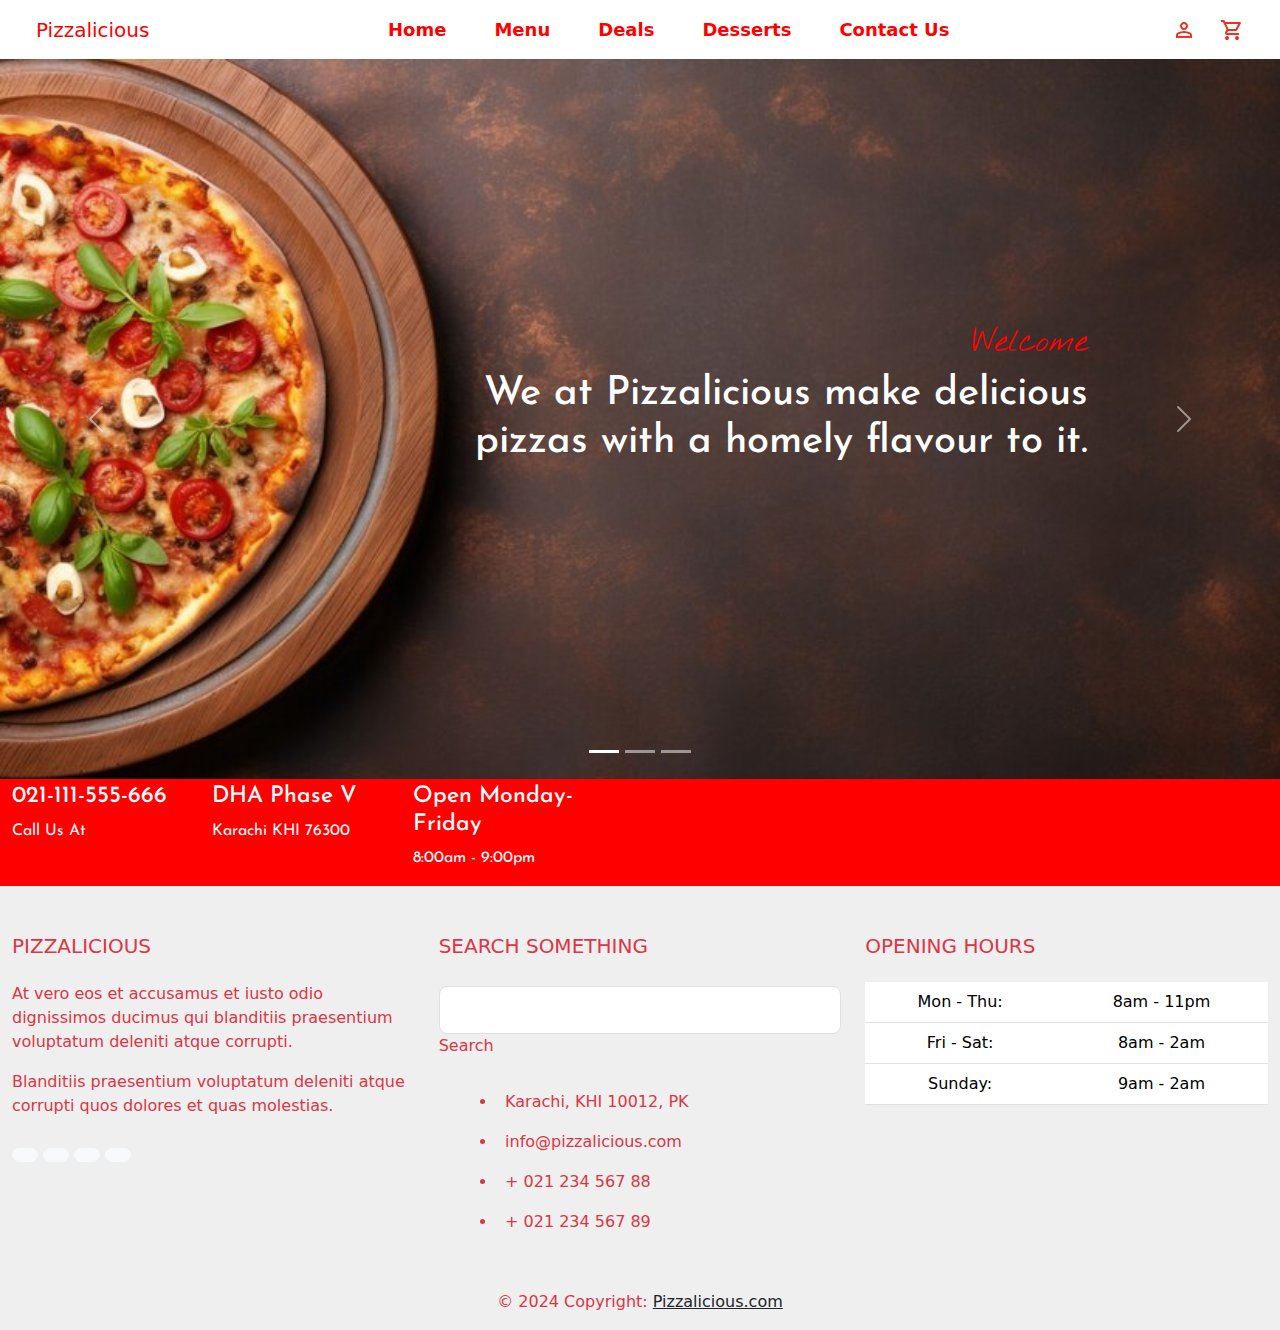
==== index.html @ 1b1fd0dc "second commit" ====
<!DOCTYPE html>
<html lang="en">
<head>
    <meta charset="UTF-8">
    <meta name="viewport" content="width=device-width, initial-scale=1.0">
    <title>Pizzalicious</title>
    <link rel="icon" href="./assets/top-icon.png">
    <link rel="stylesheet" href="https://fonts.googleapis.com/css2?family=Material+Symbols+Outlined:opsz,wght,FILL,GRAD@20..48,100..700,0..1,-50..200" />
    <link rel="stylesheet" href="https://cdnjs.cloudflare.com/ajax/libs/font-awesome/6.5.2/css/all.min.css" integrity="sha512-SnH5WK+bZxgPHs44uWIX+LLJAJ9/2PkPKZ5QiAj6Ta86w+fsb2TkcmfRyVX3pBnMFcV7oQPJkl9QevSCWr3W6A==" crossorigin="anonymous" referrerpolicy="no-referrer" />
    <link rel="preconnect" href="https://fonts.googleapis.com">
    <link rel="preconnect" href="https://fonts.gstatic.com" crossorigin>
    <link href="https://fonts.googleapis.com/css2?family=Nothing+You+Could+Do&display=swap" rel="stylesheet">
    <link href="https://fonts.googleapis.com/css2?family=Josefin+Sans:ital,wght@0,100..700;1,100..700&family=Nothing+You+Could+Do&display=swap" rel="stylesheet">

    <link href="https://cdn.jsdelivr.net/npm/bootstrap@5.3.3/dist/css/bootstrap.min.css" rel="stylesheet" integrity="sha384-QWTKZyjpPEjISv5WaRU9OFeRpok6YctnYmDr5pNlyT2bRjXh0JMhjY6hW+ALEwIH" crossorigin="anonymous">
    <link rel="stylesheet" href="style.css">
</head>
<body>
  <nav class="navbar navbar-expand-lg navbar-light bg-transparent">
    <div class="container-fluid">
      <a href="./index.html" class="navbar-brand logo ms-4">
        Pizzalicious
      </a>
      <button class="navbar-toggler" type="button" data-bs-toggle="collapse" data-bs-target="#navbarSupportedContent" aria-controls="navbarSupportedContent" aria-expanded="false" aria-label="Toggle navigation">
        <span class="navbar-toggler-icon"></span>
      </button>
      <div class="collapse navbar-collapse" id="navbarSupportedContent">
        <ul class="navbar-nav mx-auto mb-2 mb-lg-0">
          <li class="nav-item mx-3">
            <a class="nav-link active" aria-current="page" href="./index.html">Home</a>
          </li>
          <li class="nav-item mx-3">
            <a class="nav-link" href="./menu.html">Menu</a>
          </li>
          <li class="nav-item mx-3">
            <a class="nav-link" href="./dessert.html">Deals</a>
          </li>
          <li class="nav-item mx-3">
            <a class="nav-link" href="#">Desserts</a>
          </li>
          <li class="nav-item mx-3">
            <a class="nav-link" href="./contact.html">Contact Us</a>
          </li>
        </ul>
        <div class="d-flex icons">
          <a href="#" class="nav-link me-4"><svg xmlns="http://www.w3.org/2000/svg" height="24px" viewBox="0 -960 960 960" width="24px" fill="#EA3323"><path d="M480-480q-66 0-113-47t-47-113q0-66 47-113t113-47q66 0 113 47t47 113q0 66-47 113t-113 47ZM160-160v-112q0-34 17.5-62.5T224-378q62-31 126-46.5T480-440q66 0 130 15.5T736-378q29 15 46.5 43.5T800-272v112H160Zm80-80h480v-32q0-11-5.5-20T700-306q-54-27-109-40.5T480-360q-56 0-111 13.5T260-306q-9 5-14.5 14t-5.5 20v32Zm240-320q33 0 56.5-23.5T560-640q0-33-23.5-56.5T480-720q-33 0-56.5 23.5T400-640q0 33 23.5 56.5T480-560Zm0-80Zm0 400Z"/></svg></a>
          <a href="#" class="nav-link me-4"><svg xmlns="http://www.w3.org/2000/svg" height="24px" viewBox="0 -960 960 960" width="24px" fill="#EA3323"><path d="M280-80q-33 0-56.5-23.5T200-160q0-33 23.5-56.5T280-240q33 0 56.5 23.5T360-160q0 33-23.5 56.5T280-80Zm400 0q-33 0-56.5-23.5T600-160q0-33 23.5-56.5T680-240q33 0 56.5 23.5T760-160q0 33-23.5 56.5T680-80ZM246-720l96 200h280l110-200H246Zm-38-80h590q23 0 35 20.5t1 41.5L692-482q-11 20-29.5 31T622-440H324l-44 80h480v80H280q-45 0-68-39.5t-2-78.5l54-98-144-304H40v-80h130l38 80Zm134 280h280-280Z"/></svg></a>
        </div>
      </div>
    </div>
  </nav>

  <section>
    <div id="carouselExampleCaptions" class="carousel slide carousel-fade" data-bs-ride="carousel">
      <div class="carousel-indicators">
        <button type="button" data-bs-target="#carouselExampleCaptions" data-bs-slide-to="0" class="active" aria-current="true" aria-label="Slide 1"></button>
        <button type="button" data-bs-target="#carouselExampleCaptions" data-bs-slide-to="1" aria-label="Slide 2"></button>
        <button type="button" data-bs-target="#carouselExampleCaptions" data-bs-slide-to="2" aria-label="Slide 3"></button>
      </div>
      <div class="carousel-inner">
        <div class="carousel-item active">
          <img src="./assets/pizza-slider8.jpg" class="d-block w-100 carousel-image" alt="slide1">
          <div class="carousel-caption carousel1 d-flex flex-column h-100 text-end justify-content-center mt-5">
            <h2>Welcome</h2>
            <h1>We at Pizzalicious make delicious <br> pizzas with a homely flavour to it.</h1>
            <!-- <button class="btn btn-danger w-25 mt-5">Order Now</button> -->
          </div>
        </div>
        <div class="carousel-item">
          <img src="./assets/pizza-banner5.jpg" class="d-block w-100 carousel-image" alt="slide2">
          <div class="carousel-caption carousel2 d-flex flex-column h-100 text-start justify-content-center mt-5">
            <h2>Delicious</h2>
            <h1>Italian Cuisine</h1>
            <p>
              Savor the essence of Italy with our wood-fired pizza crispy, fresh, <br> and bursting with flavor. A slice of Italy, straight to your plate!
            </p>
          </div>
        </div>
        <div class="carousel-item">
          <img src="./assets/pizza-banner7.jpg" class="d-block w-100 carousel-image" alt="slide3">
          <div class="carousel-caption carousel3 d-flex flex-column h-100 text-end justify-content-center mt-5">
            <h2>Crispy</h2>
            <h1>Classic Pizza</h1>
            <p>
              Perfect crunch with our Crispy Classic Pizza, <br> where every bite is a delight. Tradition meets taste <br> in this ultimate crispy creation!
            </p>
          </div>
        </div>
      </div>
      <button class="carousel-control-prev" type="button" data-bs-target="#carouselExampleCaptions" data-bs-slide="prev">
        <span class="carousel-control-prev-icon" aria-hidden="true"></span>
        <span class="visually-hidden">Previous</span>
      </button>
      <button class="carousel-control-next" type="button" data-bs-target="#carouselExampleCaptions" data-bs-slide="next">
        <span class="carousel-control-next-icon" aria-hidden="true"></span>
        <span class="visually-hidden">Next</span>
      </button>
    </div>
  
    <section class="ftco-intro">
      <div class="container-fluid d-flex">
            <div class="row d-flex mt-1">
              <div class="col-md-4 d-flex ftco-animate">
                <div class="icon"><span class="icon-phone"></span></div>
                <div class="text">
                  <h3>021-111-555-666</h3>
                  <p>Call Us At</p>
                </div>
              </div>
              <div class="col-md-4 d-flex ftco-animate">
                <div class="icon"><span class="icon-my_location"></span></div>
                <div class="text">
                  <h3>DHA Phase V</h3>
                  <p>Karachi KHI 76300</p>
                </div>
              </div>
              <div class="col-md-4 d-flex ftco-animate">
                <div class="icon"><span class="icon-clock-o"></span></div>
                <div class="text">
                  <h3>Open Monday-Friday</h3>
                  <p>8:00am - 9:00pm</p>
                </div>
              </div>
            </div>
      </div>
    </section>  
  </section>
 
  <div>
    <footer class="text-danger text-center text-lg-start d-flex row" style="background-color: #efefef;">
      <div class="container p-4">
        <div class="row mt-4">
          <div class="col-lg-4 col-md-12 mb-4 mb-md-0">
            <h5 class="text-uppercase mb-4">Pizzalicious</h5>
            <p>
              At vero eos et accusamus et iusto odio dignissimos ducimus qui blanditiis praesentium
              voluptatum deleniti atque corrupti.
            </p>
  
            <p>
              Blanditiis praesentium voluptatum deleniti atque corrupti quos dolores et quas
              molestias.
            </p>
  
            <div class="mt-4">
              <a type="button" class="btn btn-floating btn-light btn-md rounded-5"><i class="fab fa-facebook-f"></i></a>
              <a type="button" class="btn btn-floating btn-light btn-md rounded-5"><i class="fab fa-instagram"></i></a>
              <a type="button" class="btn btn-floating btn-light btn-md rounded-5"><i class="fab fa-twitter"></i></a>
              <a type="button" class="btn btn-floating btn-light btn-md rounded-5"><i class="fab fa-google"></i></a>
            </div>
          </div>
  
          <div class="col-lg-4 col-md-6 mb-4 mb-md-0">
            <h5 class="text-uppercase mb-4 pb-1">Search something</h5>
  
            <div class="form-outline form-white mb-4">
              <input type="text" id="formControlLg" class="form-control form-control-lg">
              <label class="form-label" for="formControlLg" style="margin-left: 0px;">Search</label>
            <div class="form-notch"><div class="form-notch-leading" style="width: 9px;"></div><div class="form-notch-middle" style="width: 48.8px;"></div><div class="form-notch-trailing"></div></div></div>
  
            <ul class="fa-ul" style="margin-left: 1.65em;">
              <li class="mb-3">
                <span class="fa-li"><i class="fas fa-home"></i></span><span class="ms-2">Karachi, KHI 10012, PK</span>
              </li>
              <li class="mb-3">
                <span class="fa-li"><i class="fas fa-envelope"></i></span><span class="ms-2">info@pizzalicious.com</span>
              </li>
              <li class="mb-3">
                <span class="fa-li"><i class="fas fa-phone"></i></span><span class="ms-2">+ 021 234 567 88</span>
              </li>
              <li class="mb-3">
                <span class="fa-li"><i class="fas fa-print"></i></span><span class="ms-2">+ 021 234 567 89</span>
              </li>
            </ul>
          </div>
  
          <div class="col-lg-4 col-md-6 mb-4 mb-md-0">
            <h5 class="text-uppercase mb-4">Opening hours</h5>
  
            <table class="table text-center text-white">
              <tbody class="font-weight-normal">
                <tr>
                  <td>Mon - Thu:</td>
                  <td>8am - 11pm</td>
                </tr>
                <tr>
                  <td>Fri - Sat:</td>
                  <td>8am - 2am</td>
                </tr>
                <tr>
                  <td>Sunday:</td>
                  <td>9am - 2am</td>
                </tr>
              </tbody>
            </table>
          </div>
        </div>
  
      </div>
  
      <div class="text-center p-3" style="background-color: #efefef;">
        © 2024 Copyright:
        <a class="text-dark" href="https://mdbootstrap.com/">Pizzalicious.com</a>
      </div>
    </footer>
  </div>

  <script src="https://cdn.jsdelivr.net/npm/bootstrap@5.3.3/dist/js/bootstrap.bundle.min.js" integrity="sha384-YvpcrYf0tY3lHB60NNkmXc5s9fDVZLESaAA55NDzOxhy9GkcIdslK1eN7N6jIeHz" crossorigin="anonymous"></script>
</body>
</html>
---- style.css ----
.carousel{
    cursor: pointer;
}

.carousel:hover{
    filter: contrast(130%);
}

.carousel-image {
    height: 80vh;
    object-fit: cover;
}

.carousel1 h2 {
    color: red;
    font-family: "Nothing You Could Do", cursive;
}

.carousel1 h1 {
    font-family: "Josefin Sans", sans-serif;
}

.carousel2 h2 {
    color: red;
    font-family: "Nothing You Could Do", cursive;
}

.carousel2 h1 {
    font-family: "Josefin Sans", sans-serif;
}

.carousel2 p {
    margin-top: 8px;
    font-size: 20px;
}

.carousel3 h2 {
    color: red;
    font-weight: bold;
    font-family: "Nothing You Could Do", cursive;
}

.carousel3 h1 {
    font-family: "Josefin Sans", sans-serif;
}

.carousel3 p {
    margin-top: 8px;
    font-size: 20px;
}

.navbar .logo {
    color: red !important;
    font-size: 20px !important;
}

nav ul li a {
    color: red !important;
    font-weight: bold !important;
    font-size: 18px !important;
}

nav ul li a:hover {
    color: black !important;
    font-size: 18px !important;
}

nav {
    background-color: white;
}

.ftco-intro .container-fluid{
    display: flex;
    background-color: red;
}

.ftco-intro .text{
    color: white;
    font-family: "Josefin Sans", sans-serif;
}

.ftco-intro .text h3{
    font-size: 23px;
}


/* Menu Styling */
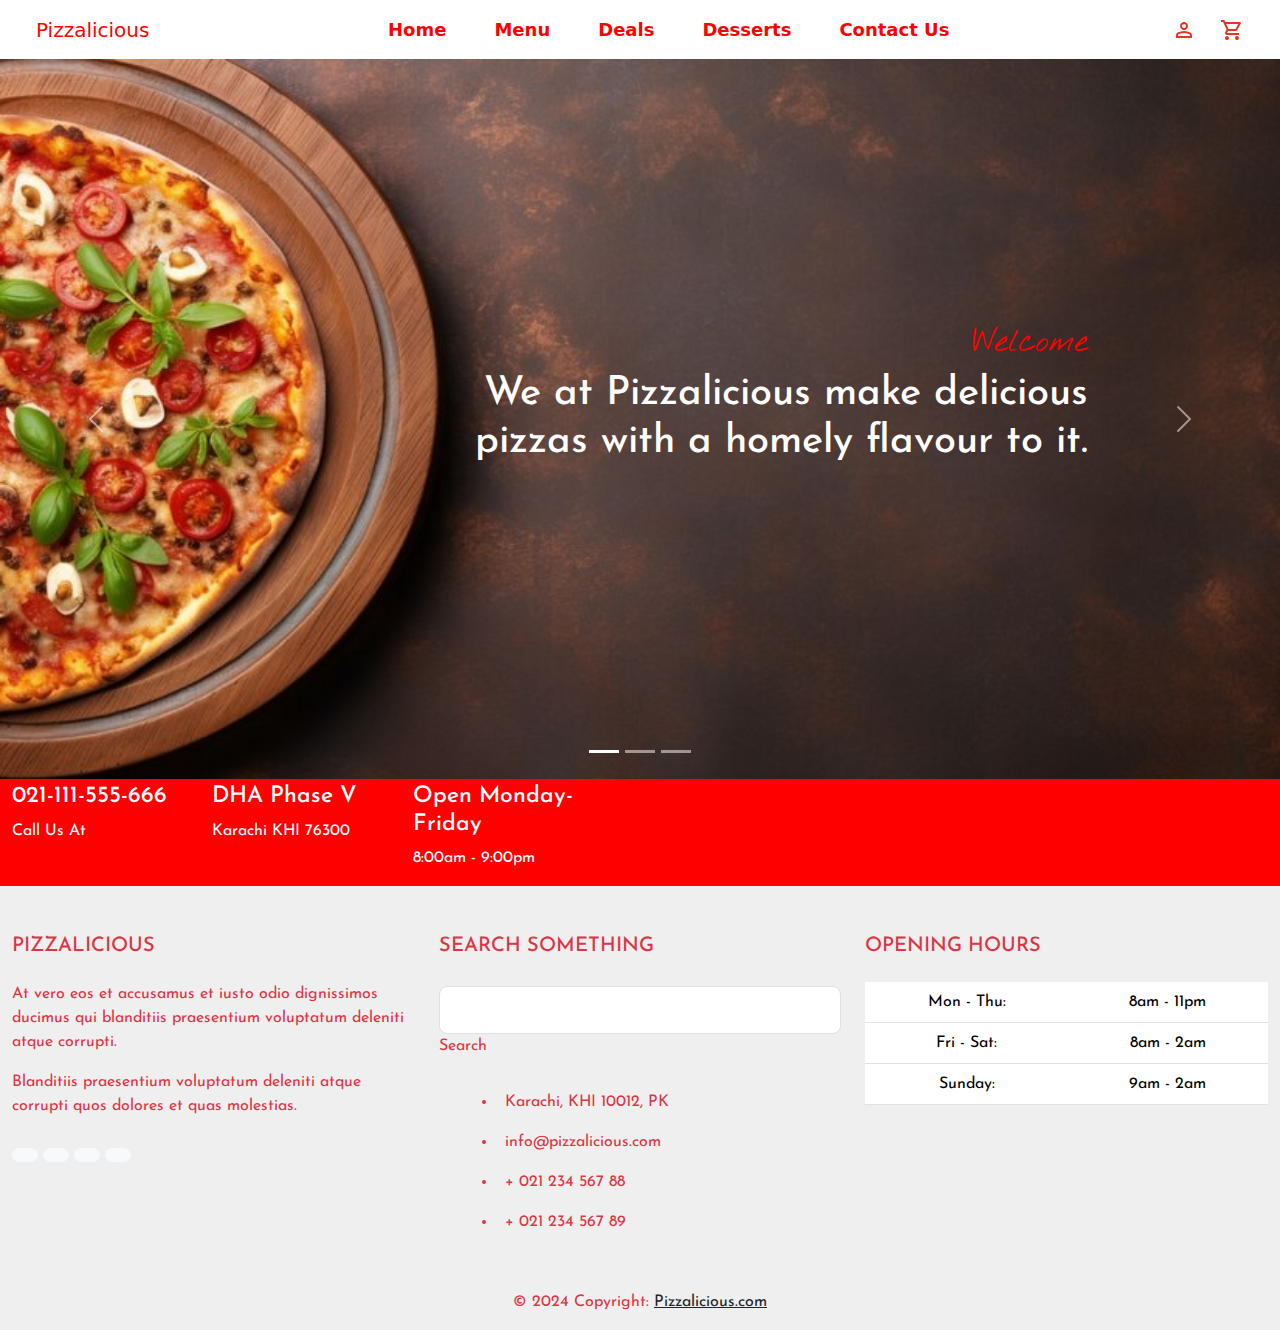
==== commit cd688c6a: "second commit" ====
--- a/index.html
+++ b/index.html
@@ -127,7 +127,7 @@
   </section>
  
   <div>
-    <footer class="text-danger text-center text-lg-start d-flex row" style="background-color: #efefef;">
+    <footer class="text-danger text-center text-lg-start d-flex row" style="background-color: #efefef; font-family:Josefin Sans, sans-serif;">
       <div class="container p-4">
         <div class="row mt-4">
           <div class="col-lg-4 col-md-12 mb-4 mb-md-0">
--- a/style.css
+++ b/style.css
@@ -85,5 +85,20 @@
 
 
 /* Menu Styling */
+.menu-start{
+    font-family: "Josefin Sans", sans-serif;
+    color: white;
+    background-color: red;
+    background-image: url("data:image/svg+xml,%3Csvg xmlns='http://www.w3.org/2000/svg' width='260' height='260' viewBox='0 0 260 260'%3E%3Cg fill-rule='evenodd'%3E%3Cg fill='%23fbfbfb' fill-opacity='0.46'%3E%3Cpath d='M24.37 16c.2.65.39 1.32.54 2H21.17l1.17 2.34.45.9-.24.11V28a5 5 0 0 1-2.23 8.94l-.02.06a8 8 0 0 1-7.75 6h-20a8 8 0 0 1-7.74-6l-.02-.06A5 5 0 0 1-17.45 28v-6.76l-.79-1.58-.44-.9.9-.44.63-.32H-20a23.01 23.01 0 0 1 44.37-2zm-36.82 2a1 1 0 0 0-.44.1l-3.1 1.56.89 1.79 1.31-.66a3 3 0 0 1 2.69 0l2.2 1.1a1 1 0 0 0 .9 0l2.21-1.1a3 3 0 0 1 2.69 0l2.2 1.1a1 1 0 0 0 .9 0l2.21-1.1a3 3 0 0 1 2.69 0l2.2 1.1a1 1 0 0 0 .86.02l2.88-1.27a3 3 0 0 1 2.43 0l2.88 1.27a1 1 0 0 0 .85-.02l3.1-1.55-.89-1.79-1.42.71a3 3 0 0 1-2.56.06l-2.77-1.23a1 1 0 0 0-.4-.09h-.01a1 1 0 0 0-.4.09l-2.78 1.23a3 3 0 0 1-2.56-.06l-2.3-1.15a1 1 0 0 0-.45-.11h-.01a1 1 0 0 0-.44.1L.9 19.22a3 3 0 0 1-2.69 0l-2.2-1.1a1 1 0 0 0-.45-.11h-.01a1 1 0 0 0-.44.1l-2.21 1.11a3 3 0 0 1-2.69 0l-2.2-1.1a1 1 0 0 0-.45-.11h-.01zm0-2h-4.9a21.01 21.01 0 0 1 39.61 0h-2.09l-.06-.13-.26.13h-32.31zm30.35 7.68l1.36-.68h1.3v2h-36v-1.15l.34-.17 1.36-.68h2.59l1.36.68a3 3 0 0 0 2.69 0l1.36-.68h2.59l1.36.68a3 3 0 0 0 2.69 0L2.26 23h2.59l1.36.68a3 3 0 0 0 2.56.06l1.67-.74h3.23l1.67.74a3 3 0 0 0 2.56-.06zM-13.82 27l16.37 4.91L18.93 27h-32.75zm-.63 2h.34l16.66 5 16.67-5h.33a3 3 0 1 1 0 6h-34a3 3 0 1 1 0-6zm1.35 8a6 6 0 0 0 5.65 4h20a6 6 0 0 0 5.66-4H-13.1z'/%3E%3Cpath id='path6_fill-copy' d='M284.37 16c.2.65.39 1.32.54 2H281.17l1.17 2.34.45.9-.24.11V28a5 5 0 0 1-2.23 8.94l-.02.06a8 8 0 0 1-7.75 6h-20a8 8 0 0 1-7.74-6l-.02-.06a5 5 0 0 1-2.24-8.94v-6.76l-.79-1.58-.44-.9.9-.44.63-.32H240a23.01 23.01 0 0 1 44.37-2zm-36.82 2a1 1 0 0 0-.44.1l-3.1 1.56.89 1.79 1.31-.66a3 3 0 0 1 2.69 0l2.2 1.1a1 1 0 0 0 .9 0l2.21-1.1a3 3 0 0 1 2.69 0l2.2 1.1a1 1 0 0 0 .9 0l2.21-1.1a3 3 0 0 1 2.69 0l2.2 1.1a1 1 0 0 0 .86.02l2.88-1.27a3 3 0 0 1 2.43 0l2.88 1.27a1 1 0 0 0 .85-.02l3.1-1.55-.89-1.79-1.42.71a3 3 0 0 1-2.56.06l-2.77-1.23a1 1 0 0 0-.4-.09h-.01a1 1 0 0 0-.4.09l-2.78 1.23a3 3 0 0 1-2.56-.06l-2.3-1.15a1 1 0 0 0-.45-.11h-.01a1 1 0 0 0-.44.1l-2.21 1.11a3 3 0 0 1-2.69 0l-2.2-1.1a1 1 0 0 0-.45-.11h-.01a1 1 0 0 0-.44.1l-2.21 1.11a3 3 0 0 1-2.69 0l-2.2-1.1a1 1 0 0 0-.45-.11h-.01zm0-2h-4.9a21.01 21.01 0 0 1 39.61 0h-2.09l-.06-.13-.26.13h-32.31zm30.35 7.68l1.36-.68h1.3v2h-36v-1.15l.34-.17 1.36-.68h2.59l1.36.68a3 3 0 0 0 2.69 0l1.36-.68h2.59l1.36.68a3 3 0 0 0 2.69 0l1.36-.68h2.59l1.36.68a3 3 0 0 0 2.56.06l1.67-.74h3.23l1.67.74a3 3 0 0 0 2.56-.06zM246.18 27l16.37 4.91L278.93 27h-32.75zm-.63 2h.34l16.66 5 16.67-5h.33a3 3 0 1 1 0 6h-34a3 3 0 1 1 0-6zm1.35 8a6 6 0 0 0 5.65 4h20a6 6 0 0 0 5.66-4H246.9z'/%3E%3Cpath d='M159.5 21.02A9 9 0 0 0 151 15h-42a9 9 0 0 0-8.5 6.02 6 6 0 0 0 .02 11.96A8.99 8.99 0 0 0 109 45h42a9 9 0 0 0 8.48-12.02 6 6 0 0 0 .02-11.96zM151 17h-42a7 7 0 0 0-6.33 4h54.66a7 7 0 0 0-6.33-4zm-9.34 26a8.98 8.98 0 0 0 3.34-7h-2a7 7 0 0 1-7 7h-4.34a8.98 8.98 0 0 0 3.34-7h-2a7 7 0 0 1-7 7h-4.34a8.98 8.98 0 0 0 3.34-7h-2a7 7 0 0 1-7 7h-7a7 7 0 1 1 0-14h42a7 7 0 1 1 0 14h-9.34zM109 27a9 9 0 0 0-7.48 4H101a4 4 0 1 1 0-8h58a4 4 0 0 1 0 8h-.52a9 9 0 0 0-7.48-4h-42z'/%3E%3Cpath d='M39 115a8 8 0 1 0 0-16 8 8 0 0 0 0 16zm6-8a6 6 0 1 1-12 0 6 6 0 0 1 12 0zm-3-29v-2h8v-6H40a4 4 0 0 0-4 4v10H22l-1.33 4-.67 2h2.19L26 130h26l3.81-40H58l-.67-2L56 84H42v-6zm-4-4v10h2V74h8v-2h-8a2 2 0 0 0-2 2zm2 12h14.56l.67 2H22.77l.67-2H40zm13.8 4H24.2l3.62 38h22.36l3.62-38z'/%3E%3Cpath d='M129 92h-6v4h-6v4h-6v14h-3l.24 2 3.76 32h36l3.76-32 .24-2h-3v-14h-6v-4h-6v-4h-8zm18 22v-12h-4v4h3v8h1zm-3 0v-6h-4v6h4zm-6 6v-16h-4v19.17c1.6-.7 2.97-1.8 4-3.17zm-6 3.8V100h-4v23.8a10.04 10.04 0 0 0 4 0zm-6-.63V104h-4v16a10.04 10.04 0 0 0 4 3.17zm-6-9.17v-6h-4v6h4zm-6 0v-8h3v-4h-4v12h1zm27-12v-4h-4v4h3v4h1v-4zm-6 0v-8h-4v4h3v4h1zm-6-4v-4h-4v8h1v-4h3zm-6 4v-4h-4v8h1v-4h3zm7 24a12 12 0 0 0 11.83-10h7.92l-3.53 30h-32.44l-3.53-30h7.92A12 12 0 0 0 130 126z'/%3E%3Cpath d='M212 86v2h-4v-2h4zm4 0h-2v2h2v-2zm-20 0v.1a5 5 0 0 0-.56 9.65l.06.25 1.12 4.48a2 2 0 0 0 1.94 1.52h.01l7.02 24.55a2 2 0 0 0 1.92 1.45h4.98a2 2 0 0 0 1.92-1.45l7.02-24.55a2 2 0 0 0 1.95-1.52L224.5 96l.06-.25a5 5 0 0 0-.56-9.65V86a14 14 0 0 0-28 0zm4 0h6v2h-9a3 3 0 1 0 0 6H223a3 3 0 1 0 0-6H220v-2h2a12 12 0 1 0-24 0h2zm-1.44 14l-1-4h24.88l-1 4h-22.88zm8.95 26l-6.86-24h18.7l-6.86 24h-4.98zM150 242a22 22 0 1 0 0-44 22 22 0 0 0 0 44zm24-22a24 24 0 1 1-48 0 24 24 0 0 1 48 0zm-28.38 17.73l2.04-.87a6 6 0 0 1 4.68 0l2.04.87a2 2 0 0 0 2.5-.82l1.14-1.9a6 6 0 0 1 3.79-2.75l2.15-.5a2 2 0 0 0 1.54-2.12l-.19-2.2a6 6 0 0 1 1.45-4.46l1.45-1.67a2 2 0 0 0 0-2.62l-1.45-1.67a6 6 0 0 1-1.45-4.46l.2-2.2a2 2 0 0 0-1.55-2.13l-2.15-.5a6 6 0 0 1-3.8-2.75l-1.13-1.9a2 2 0 0 0-2.5-.8l-2.04.86a6 6 0 0 1-4.68 0l-2.04-.87a2 2 0 0 0-2.5.82l-1.14 1.9a6 6 0 0 1-3.79 2.75l-2.15.5a2 2 0 0 0-1.54 2.12l.19 2.2a6 6 0 0 1-1.45 4.46l-1.45 1.67a2 2 0 0 0 0 2.62l1.45 1.67a6 6 0 0 1 1.45 4.46l-.2 2.2a2 2 0 0 0 1.55 2.13l2.15.5a6 6 0 0 1 3.8 2.75l1.13 1.9a2 2 0 0 0 2.5.8zm2.82.97a4 4 0 0 1 3.12 0l2.04.87a4 4 0 0 0 4.99-1.62l1.14-1.9a4 4 0 0 1 2.53-1.84l2.15-.5a4 4 0 0 0 3.09-4.24l-.2-2.2a4 4 0 0 1 .97-2.98l1.45-1.67a4 4 0 0 0 0-5.24l-1.45-1.67a4 4 0 0 1-.97-2.97l.2-2.2a4 4 0 0 0-3.09-4.25l-2.15-.5a4 4 0 0 1-2.53-1.84l-1.14-1.9a4 4 0 0 0-5-1.62l-2.03.87a4 4 0 0 1-3.12 0l-2.04-.87a4 4 0 0 0-4.99 1.62l-1.14 1.9a4 4 0 0 1-2.53 1.84l-2.15.5a4 4 0 0 0-3.09 4.24l.2 2.2a4 4 0 0 1-.97 2.98l-1.45 1.67a4 4 0 0 0 0 5.24l1.45 1.67a4 4 0 0 1 .97 2.97l-.2 2.2a4 4 0 0 0 3.09 4.25l2.15.5a4 4 0 0 1 2.53 1.84l1.14 1.9a4 4 0 0 0 5 1.62l2.03-.87zM152 207a1 1 0 1 1 2 0 1 1 0 0 1-2 0zm6 2a1 1 0 1 1 2 0 1 1 0 0 1-2 0zm-11 1a1 1 0 1 1 2 0 1 1 0 0 1-2 0zm-6 0a1 1 0 1 1 2 0 1 1 0 0 1-2 0zm3-5a1 1 0 1 1 2 0 1 1 0 0 1-2 0zm-8 8a1 1 0 1 1 2 0 1 1 0 0 1-2 0zm3 6a1 1 0 1 1 2 0 1 1 0 0 1-2 0zm0 6a1 1 0 1 1 2 0 1 1 0 0 1-2 0zm4 7a1 1 0 1 1 2 0 1 1 0 0 1-2 0zm5-2a1 1 0 1 1 2 0 1 1 0 0 1-2 0zm5 4a1 1 0 1 1 2 0 1 1 0 0 1-2 0zm4-6a1 1 0 1 1 2 0 1 1 0 0 1-2 0zm6-4a1 1 0 1 1 2 0 1 1 0 0 1-2 0zm-4-3a1 1 0 1 1 2 0 1 1 0 0 1-2 0zm4-3a1 1 0 1 1 2 0 1 1 0 0 1-2 0zm-5-4a1 1 0 1 1 2 0 1 1 0 0 1-2 0zm-24 6a1 1 0 1 1 2 0 1 1 0 0 1-2 0zm16 5a5 5 0 1 0 0-10 5 5 0 0 0 0 10zm7-5a7 7 0 1 1-14 0 7 7 0 0 1 14 0zm86-29a1 1 0 0 0 0 2h2a1 1 0 0 0 0-2h-2zm19 9a1 1 0 0 1 1-1h2a1 1 0 0 1 0 2h-2a1 1 0 0 1-1-1zm-14 5a1 1 0 0 0 0 2h2a1 1 0 0 0 0-2h-2zm-25 1a1 1 0 0 0 0 2h2a1 1 0 0 0 0-2h-2zm5 4a1 1 0 0 0 0 2h2a1 1 0 0 0 0-2h-2zm9 0a1 1 0 0 1 1-1h2a1 1 0 0 1 0 2h-2a1 1 0 0 1-1-1zm15 1a1 1 0 0 1 1-1h2a1 1 0 0 1 0 2h-2a1 1 0 0 1-1-1zm12-2a1 1 0 0 0 0 2h2a1 1 0 0 0 0-2h-2zm-11-14a1 1 0 0 1 1-1h2a1 1 0 0 1 0 2h-2a1 1 0 0 1-1-1zm-19 0a1 1 0 0 0 0 2h2a1 1 0 0 0 0-2h-2zm6 5a1 1 0 0 1 1-1h2a1 1 0 0 1 0 2h-2a1 1 0 0 1-1-1zm-25 15c0-.47.01-.94.03-1.4a5 5 0 0 1-1.7-8 3.99 3.99 0 0 1 1.88-5.18 5 5 0 0 1 3.4-6.22 3 3 0 0 1 1.46-1.05 5 5 0 0 1 7.76-3.27A30.86 30.86 0 0 1 246 184c6.79 0 13.06 2.18 18.17 5.88a5 5 0 0 1 7.76 3.27 3 3 0 0 1 1.47 1.05 5 5 0 0 1 3.4 6.22 4 4 0 0 1 1.87 5.18 4.98 4.98 0 0 1-1.7 8c.02.46.03.93.03 1.4v1h-62v-1zm.83-7.17a30.9 30.9 0 0 0-.62 3.57 3 3 0 0 1-.61-4.2c.37.28.78.49 1.23.63zm1.49-4.61c-.36.87-.68 1.76-.96 2.68a2 2 0 0 1-.21-3.71c.33.4.73.75 1.17 1.03zm2.32-4.54c-.54.86-1.03 1.76-1.49 2.68a3 3 0 0 1-.07-4.67 3 3 0 0 0 1.56 1.99zm1.14-1.7c.35-.5.72-.98 1.1-1.46a1 1 0 1 0-1.1 1.45zm5.34-5.77c-1.03.86-2 1.79-2.9 2.77a3 3 0 0 0-1.11-.77 3 3 0 0 1 4-2zm42.66 2.77c-.9-.98-1.87-1.9-2.9-2.77a3 3 0 0 1 4.01 2 3 3 0 0 0-1.1.77zm1.34 1.54c.38.48.75.96 1.1 1.45a1 1 0 1 0-1.1-1.45zm3.73 5.84c-.46-.92-.95-1.82-1.5-2.68a3 3 0 0 0 1.57-1.99 3 3 0 0 1-.07 4.67zm1.8 4.53c-.29-.9-.6-1.8-.97-2.67.44-.28.84-.63 1.17-1.03a2 2 0 0 1-.2 3.7zm1.14 5.51c-.14-1.21-.35-2.4-.62-3.57.45-.14.86-.35 1.23-.63a2.99 2.99 0 0 1-.6 4.2zM275 214a29 29 0 0 0-57.97 0h57.96zM72.33 198.12c-.21-.32-.34-.7-.34-1.12v-12h-2v12a4.01 4.01 0 0 0 7.09 2.54c.57-.69.91-1.57.91-2.54v-12h-2v12a1.99 1.99 0 0 1-2 2 2 2 0 0 1-1.66-.88zM75 176c.38 0 .74-.04 1.1-.12a4 4 0 0 0 6.19 2.4A13.94 13.94 0 0 1 84 185v24a6 6 0 0 1-6 6h-3v9a5 5 0 1 1-10 0v-9h-3a6 6 0 0 1-6-6v-24a14 14 0 0 1 14-14 5 5 0 0 0 5 5zm-17 15v12a1.99 1.99 0 0 0 1.22 1.84 2 2 0 0 0 2.44-.72c.21-.32.34-.7.34-1.12v-12h2v12a3.98 3.98 0 0 1-5.35 3.77 3.98 3.98 0 0 1-.65-.3V209a4 4 0 0 0 4 4h16a4 4 0 0 0 4-4v-24c.01-1.53-.23-2.88-.72-4.17-.43.1-.87.16-1.28.17a6 6 0 0 1-5.2-3 7 7 0 0 1-6.47-4.88A12 12 0 0 0 58 185v6zm9 24v9a3 3 0 1 0 6 0v-9h-6z'/%3E%3Cpath d='M-17 191a1 1 0 0 0 0 2h2a1 1 0 0 0 0-2h-2zm19 9a1 1 0 0 1 1-1h2a1 1 0 0 1 0 2H3a1 1 0 0 1-1-1zm-14 5a1 1 0 0 0 0 2h2a1 1 0 0 0 0-2h-2zm-25 1a1 1 0 0 0 0 2h2a1 1 0 0 0 0-2h-2zm5 4a1 1 0 0 0 0 2h2a1 1 0 0 0 0-2h-2zm9 0a1 1 0 0 1 1-1h2a1 1 0 0 1 0 2h-2a1 1 0 0 1-1-1zm15 1a1 1 0 0 1 1-1h2a1 1 0 0 1 0 2h-2a1 1 0 0 1-1-1zm12-2a1 1 0 0 0 0 2h2a1 1 0 0 0 0-2H4zm-11-14a1 1 0 0 1 1-1h2a1 1 0 0 1 0 2h-2a1 1 0 0 1-1-1zm-19 0a1 1 0 0 0 0 2h2a1 1 0 0 0 0-2h-2zm6 5a1 1 0 0 1 1-1h2a1 1 0 0 1 0 2h-2a1 1 0 0 1-1-1zm-25 15c0-.47.01-.94.03-1.4a5 5 0 0 1-1.7-8 3.99 3.99 0 0 1 1.88-5.18 5 5 0 0 1 3.4-6.22 3 3 0 0 1 1.46-1.05 5 5 0 0 1 7.76-3.27A30.86 30.86 0 0 1-14 184c6.79 0 13.06 2.18 18.17 5.88a5 5 0 0 1 7.76 3.27 3 3 0 0 1 1.47 1.05 5 5 0 0 1 3.4 6.22 4 4 0 0 1 1.87 5.18 4.98 4.98 0 0 1-1.7 8c.02.46.03.93.03 1.4v1h-62v-1zm.83-7.17a30.9 30.9 0 0 0-.62 3.57 3 3 0 0 1-.61-4.2c.37.28.78.49 1.23.63zm1.49-4.61c-.36.87-.68 1.76-.96 2.68a2 2 0 0 1-.21-3.71c.33.4.73.75 1.17 1.03zm2.32-4.54c-.54.86-1.03 1.76-1.49 2.68a3 3 0 0 1-.07-4.67 3 3 0 0 0 1.56 1.99zm1.14-1.7c.35-.5.72-.98 1.1-1.46a1 1 0 1 0-1.1 1.45zm5.34-5.77c-1.03.86-2 1.79-2.9 2.77a3 3 0 0 0-1.11-.77 3 3 0 0 1 4-2zm42.66 2.77c-.9-.98-1.87-1.9-2.9-2.77a3 3 0 0 1 4.01 2 3 3 0 0 0-1.1.77zm1.34 1.54c.38.48.75.96 1.1 1.45a1 1 0 1 0-1.1-1.45zm3.73 5.84c-.46-.92-.95-1.82-1.5-2.68a3 3 0 0 0 1.57-1.99 3 3 0 0 1-.07 4.67zm1.8 4.53c-.29-.9-.6-1.8-.97-2.67.44-.28.84-.63 1.17-1.03a2 2 0 0 1-.2 3.7zm1.14 5.51c-.14-1.21-.35-2.4-.62-3.57.45-.14.86-.35 1.23-.63a2.99 2.99 0 0 1-.6 4.2zM15 214a29 29 0 0 0-57.97 0h57.96z'/%3E%3C/g%3E%3C/g%3E%3C/svg%3E");
+}
 
+.menu-cards{
+    font-family: "Josefin Sans", sans-serif;
+    background-color: red;
+    background-image: url("data:image/svg+xml,%3Csvg xmlns='http://www.w3.org/2000/svg' width='260' height='260' viewBox='0 0 260 260'%3E%3Cg fill-rule='evenodd'%3E%3Cg fill='%23fbfbfb' fill-opacity='0.46'%3E%3Cpath d='M24.37 16c.2.65.39 1.32.54 2H21.17l1.17 2.34.45.9-.24.11V28a5 5 0 0 1-2.23 8.94l-.02.06a8 8 0 0 1-7.75 6h-20a8 8 0 0 1-7.74-6l-.02-.06A5 5 0 0 1-17.45 28v-6.76l-.79-1.58-.44-.9.9-.44.63-.32H-20a23.01 23.01 0 0 1 44.37-2zm-36.82 2a1 1 0 0 0-.44.1l-3.1 1.56.89 1.79 1.31-.66a3 3 0 0 1 2.69 0l2.2 1.1a1 1 0 0 0 .9 0l2.21-1.1a3 3 0 0 1 2.69 0l2.2 1.1a1 1 0 0 0 .9 0l2.21-1.1a3 3 0 0 1 2.69 0l2.2 1.1a1 1 0 0 0 .86.02l2.88-1.27a3 3 0 0 1 2.43 0l2.88 1.27a1 1 0 0 0 .85-.02l3.1-1.55-.89-1.79-1.42.71a3 3 0 0 1-2.56.06l-2.77-1.23a1 1 0 0 0-.4-.09h-.01a1 1 0 0 0-.4.09l-2.78 1.23a3 3 0 0 1-2.56-.06l-2.3-1.15a1 1 0 0 0-.45-.11h-.01a1 1 0 0 0-.44.1L.9 19.22a3 3 0 0 1-2.69 0l-2.2-1.1a1 1 0 0 0-.45-.11h-.01a1 1 0 0 0-.44.1l-2.21 1.11a3 3 0 0 1-2.69 0l-2.2-1.1a1 1 0 0 0-.45-.11h-.01zm0-2h-4.9a21.01 21.01 0 0 1 39.61 0h-2.09l-.06-.13-.26.13h-32.31zm30.35 7.68l1.36-.68h1.3v2h-36v-1.15l.34-.17 1.36-.68h2.59l1.36.68a3 3 0 0 0 2.69 0l1.36-.68h2.59l1.36.68a3 3 0 0 0 2.69 0L2.26 23h2.59l1.36.68a3 3 0 0 0 2.56.06l1.67-.74h3.23l1.67.74a3 3 0 0 0 2.56-.06zM-13.82 27l16.37 4.91L18.93 27h-32.75zm-.63 2h.34l16.66 5 16.67-5h.33a3 3 0 1 1 0 6h-34a3 3 0 1 1 0-6zm1.35 8a6 6 0 0 0 5.65 4h20a6 6 0 0 0 5.66-4H-13.1z'/%3E%3Cpath id='path6_fill-copy' d='M284.37 16c.2.65.39 1.32.54 2H281.17l1.17 2.34.45.9-.24.11V28a5 5 0 0 1-2.23 8.94l-.02.06a8 8 0 0 1-7.75 6h-20a8 8 0 0 1-7.74-6l-.02-.06a5 5 0 0 1-2.24-8.94v-6.76l-.79-1.58-.44-.9.9-.44.63-.32H240a23.01 23.01 0 0 1 44.37-2zm-36.82 2a1 1 0 0 0-.44.1l-3.1 1.56.89 1.79 1.31-.66a3 3 0 0 1 2.69 0l2.2 1.1a1 1 0 0 0 .9 0l2.21-1.1a3 3 0 0 1 2.69 0l2.2 1.1a1 1 0 0 0 .9 0l2.21-1.1a3 3 0 0 1 2.69 0l2.2 1.1a1 1 0 0 0 .86.02l2.88-1.27a3 3 0 0 1 2.43 0l2.88 1.27a1 1 0 0 0 .85-.02l3.1-1.55-.89-1.79-1.42.71a3 3 0 0 1-2.56.06l-2.77-1.23a1 1 0 0 0-.4-.09h-.01a1 1 0 0 0-.4.09l-2.78 1.23a3 3 0 0 1-2.56-.06l-2.3-1.15a1 1 0 0 0-.45-.11h-.01a1 1 0 0 0-.44.1l-2.21 1.11a3 3 0 0 1-2.69 0l-2.2-1.1a1 1 0 0 0-.45-.11h-.01a1 1 0 0 0-.44.1l-2.21 1.11a3 3 0 0 1-2.69 0l-2.2-1.1a1 1 0 0 0-.45-.11h-.01zm0-2h-4.9a21.01 21.01 0 0 1 39.61 0h-2.09l-.06-.13-.26.13h-32.31zm30.35 7.68l1.36-.68h1.3v2h-36v-1.15l.34-.17 1.36-.68h2.59l1.36.68a3 3 0 0 0 2.69 0l1.36-.68h2.59l1.36.68a3 3 0 0 0 2.69 0l1.36-.68h2.59l1.36.68a3 3 0 0 0 2.56.06l1.67-.74h3.23l1.67.74a3 3 0 0 0 2.56-.06zM246.18 27l16.37 4.91L278.93 27h-32.75zm-.63 2h.34l16.66 5 16.67-5h.33a3 3 0 1 1 0 6h-34a3 3 0 1 1 0-6zm1.35 8a6 6 0 0 0 5.65 4h20a6 6 0 0 0 5.66-4H246.9z'/%3E%3Cpath d='M159.5 21.02A9 9 0 0 0 151 15h-42a9 9 0 0 0-8.5 6.02 6 6 0 0 0 .02 11.96A8.99 8.99 0 0 0 109 45h42a9 9 0 0 0 8.48-12.02 6 6 0 0 0 .02-11.96zM151 17h-42a7 7 0 0 0-6.33 4h54.66a7 7 0 0 0-6.33-4zm-9.34 26a8.98 8.98 0 0 0 3.34-7h-2a7 7 0 0 1-7 7h-4.34a8.98 8.98 0 0 0 3.34-7h-2a7 7 0 0 1-7 7h-4.34a8.98 8.98 0 0 0 3.34-7h-2a7 7 0 0 1-7 7h-7a7 7 0 1 1 0-14h42a7 7 0 1 1 0 14h-9.34zM109 27a9 9 0 0 0-7.48 4H101a4 4 0 1 1 0-8h58a4 4 0 0 1 0 8h-.52a9 9 0 0 0-7.48-4h-42z'/%3E%3Cpath d='M39 115a8 8 0 1 0 0-16 8 8 0 0 0 0 16zm6-8a6 6 0 1 1-12 0 6 6 0 0 1 12 0zm-3-29v-2h8v-6H40a4 4 0 0 0-4 4v10H22l-1.33 4-.67 2h2.19L26 130h26l3.81-40H58l-.67-2L56 84H42v-6zm-4-4v10h2V74h8v-2h-8a2 2 0 0 0-2 2zm2 12h14.56l.67 2H22.77l.67-2H40zm13.8 4H24.2l3.62 38h22.36l3.62-38z'/%3E%3Cpath d='M129 92h-6v4h-6v4h-6v14h-3l.24 2 3.76 32h36l3.76-32 .24-2h-3v-14h-6v-4h-6v-4h-8zm18 22v-12h-4v4h3v8h1zm-3 0v-6h-4v6h4zm-6 6v-16h-4v19.17c1.6-.7 2.97-1.8 4-3.17zm-6 3.8V100h-4v23.8a10.04 10.04 0 0 0 4 0zm-6-.63V104h-4v16a10.04 10.04 0 0 0 4 3.17zm-6-9.17v-6h-4v6h4zm-6 0v-8h3v-4h-4v12h1zm27-12v-4h-4v4h3v4h1v-4zm-6 0v-8h-4v4h3v4h1zm-6-4v-4h-4v8h1v-4h3zm-6 4v-4h-4v8h1v-4h3zm7 24a12 12 0 0 0 11.83-10h7.92l-3.53 30h-32.44l-3.53-30h7.92A12 12 0 0 0 130 126z'/%3E%3Cpath d='M212 86v2h-4v-2h4zm4 0h-2v2h2v-2zm-20 0v.1a5 5 0 0 0-.56 9.65l.06.25 1.12 4.48a2 2 0 0 0 1.94 1.52h.01l7.02 24.55a2 2 0 0 0 1.92 1.45h4.98a2 2 0 0 0 1.92-1.45l7.02-24.55a2 2 0 0 0 1.95-1.52L224.5 96l.06-.25a5 5 0 0 0-.56-9.65V86a14 14 0 0 0-28 0zm4 0h6v2h-9a3 3 0 1 0 0 6H223a3 3 0 1 0 0-6H220v-2h2a12 12 0 1 0-24 0h2zm-1.44 14l-1-4h24.88l-1 4h-22.88zm8.95 26l-6.86-24h18.7l-6.86 24h-4.98zM150 242a22 22 0 1 0 0-44 22 22 0 0 0 0 44zm24-22a24 24 0 1 1-48 0 24 24 0 0 1 48 0zm-28.38 17.73l2.04-.87a6 6 0 0 1 4.68 0l2.04.87a2 2 0 0 0 2.5-.82l1.14-1.9a6 6 0 0 1 3.79-2.75l2.15-.5a2 2 0 0 0 1.54-2.12l-.19-2.2a6 6 0 0 1 1.45-4.46l1.45-1.67a2 2 0 0 0 0-2.62l-1.45-1.67a6 6 0 0 1-1.45-4.46l.2-2.2a2 2 0 0 0-1.55-2.13l-2.15-.5a6 6 0 0 1-3.8-2.75l-1.13-1.9a2 2 0 0 0-2.5-.8l-2.04.86a6 6 0 0 1-4.68 0l-2.04-.87a2 2 0 0 0-2.5.82l-1.14 1.9a6 6 0 0 1-3.79 2.75l-2.15.5a2 2 0 0 0-1.54 2.12l.19 2.2a6 6 0 0 1-1.45 4.46l-1.45 1.67a2 2 0 0 0 0 2.62l1.45 1.67a6 6 0 0 1 1.45 4.46l-.2 2.2a2 2 0 0 0 1.55 2.13l2.15.5a6 6 0 0 1 3.8 2.75l1.13 1.9a2 2 0 0 0 2.5.8zm2.82.97a4 4 0 0 1 3.12 0l2.04.87a4 4 0 0 0 4.99-1.62l1.14-1.9a4 4 0 0 1 2.53-1.84l2.15-.5a4 4 0 0 0 3.09-4.24l-.2-2.2a4 4 0 0 1 .97-2.98l1.45-1.67a4 4 0 0 0 0-5.24l-1.45-1.67a4 4 0 0 1-.97-2.97l.2-2.2a4 4 0 0 0-3.09-4.25l-2.15-.5a4 4 0 0 1-2.53-1.84l-1.14-1.9a4 4 0 0 0-5-1.62l-2.03.87a4 4 0 0 1-3.12 0l-2.04-.87a4 4 0 0 0-4.99 1.62l-1.14 1.9a4 4 0 0 1-2.53 1.84l-2.15.5a4 4 0 0 0-3.09 4.24l.2 2.2a4 4 0 0 1-.97 2.98l-1.45 1.67a4 4 0 0 0 0 5.24l1.45 1.67a4 4 0 0 1 .97 2.97l-.2 2.2a4 4 0 0 0 3.09 4.25l2.15.5a4 4 0 0 1 2.53 1.84l1.14 1.9a4 4 0 0 0 5 1.62l2.03-.87zM152 207a1 1 0 1 1 2 0 1 1 0 0 1-2 0zm6 2a1 1 0 1 1 2 0 1 1 0 0 1-2 0zm-11 1a1 1 0 1 1 2 0 1 1 0 0 1-2 0zm-6 0a1 1 0 1 1 2 0 1 1 0 0 1-2 0zm3-5a1 1 0 1 1 2 0 1 1 0 0 1-2 0zm-8 8a1 1 0 1 1 2 0 1 1 0 0 1-2 0zm3 6a1 1 0 1 1 2 0 1 1 0 0 1-2 0zm0 6a1 1 0 1 1 2 0 1 1 0 0 1-2 0zm4 7a1 1 0 1 1 2 0 1 1 0 0 1-2 0zm5-2a1 1 0 1 1 2 0 1 1 0 0 1-2 0zm5 4a1 1 0 1 1 2 0 1 1 0 0 1-2 0zm4-6a1 1 0 1 1 2 0 1 1 0 0 1-2 0zm6-4a1 1 0 1 1 2 0 1 1 0 0 1-2 0zm-4-3a1 1 0 1 1 2 0 1 1 0 0 1-2 0zm4-3a1 1 0 1 1 2 0 1 1 0 0 1-2 0zm-5-4a1 1 0 1 1 2 0 1 1 0 0 1-2 0zm-24 6a1 1 0 1 1 2 0 1 1 0 0 1-2 0zm16 5a5 5 0 1 0 0-10 5 5 0 0 0 0 10zm7-5a7 7 0 1 1-14 0 7 7 0 0 1 14 0zm86-29a1 1 0 0 0 0 2h2a1 1 0 0 0 0-2h-2zm19 9a1 1 0 0 1 1-1h2a1 1 0 0 1 0 2h-2a1 1 0 0 1-1-1zm-14 5a1 1 0 0 0 0 2h2a1 1 0 0 0 0-2h-2zm-25 1a1 1 0 0 0 0 2h2a1 1 0 0 0 0-2h-2zm5 4a1 1 0 0 0 0 2h2a1 1 0 0 0 0-2h-2zm9 0a1 1 0 0 1 1-1h2a1 1 0 0 1 0 2h-2a1 1 0 0 1-1-1zm15 1a1 1 0 0 1 1-1h2a1 1 0 0 1 0 2h-2a1 1 0 0 1-1-1zm12-2a1 1 0 0 0 0 2h2a1 1 0 0 0 0-2h-2zm-11-14a1 1 0 0 1 1-1h2a1 1 0 0 1 0 2h-2a1 1 0 0 1-1-1zm-19 0a1 1 0 0 0 0 2h2a1 1 0 0 0 0-2h-2zm6 5a1 1 0 0 1 1-1h2a1 1 0 0 1 0 2h-2a1 1 0 0 1-1-1zm-25 15c0-.47.01-.94.03-1.4a5 5 0 0 1-1.7-8 3.99 3.99 0 0 1 1.88-5.18 5 5 0 0 1 3.4-6.22 3 3 0 0 1 1.46-1.05 5 5 0 0 1 7.76-3.27A30.86 30.86 0 0 1 246 184c6.79 0 13.06 2.18 18.17 5.88a5 5 0 0 1 7.76 3.27 3 3 0 0 1 1.47 1.05 5 5 0 0 1 3.4 6.22 4 4 0 0 1 1.87 5.18 4.98 4.98 0 0 1-1.7 8c.02.46.03.93.03 1.4v1h-62v-1zm.83-7.17a30.9 30.9 0 0 0-.62 3.57 3 3 0 0 1-.61-4.2c.37.28.78.49 1.23.63zm1.49-4.61c-.36.87-.68 1.76-.96 2.68a2 2 0 0 1-.21-3.71c.33.4.73.75 1.17 1.03zm2.32-4.54c-.54.86-1.03 1.76-1.49 2.68a3 3 0 0 1-.07-4.67 3 3 0 0 0 1.56 1.99zm1.14-1.7c.35-.5.72-.98 1.1-1.46a1 1 0 1 0-1.1 1.45zm5.34-5.77c-1.03.86-2 1.79-2.9 2.77a3 3 0 0 0-1.11-.77 3 3 0 0 1 4-2zm42.66 2.77c-.9-.98-1.87-1.9-2.9-2.77a3 3 0 0 1 4.01 2 3 3 0 0 0-1.1.77zm1.34 1.54c.38.48.75.96 1.1 1.45a1 1 0 1 0-1.1-1.45zm3.73 5.84c-.46-.92-.95-1.82-1.5-2.68a3 3 0 0 0 1.57-1.99 3 3 0 0 1-.07 4.67zm1.8 4.53c-.29-.9-.6-1.8-.97-2.67.44-.28.84-.63 1.17-1.03a2 2 0 0 1-.2 3.7zm1.14 5.51c-.14-1.21-.35-2.4-.62-3.57.45-.14.86-.35 1.23-.63a2.99 2.99 0 0 1-.6 4.2zM275 214a29 29 0 0 0-57.97 0h57.96zM72.33 198.12c-.21-.32-.34-.7-.34-1.12v-12h-2v12a4.01 4.01 0 0 0 7.09 2.54c.57-.69.91-1.57.91-2.54v-12h-2v12a1.99 1.99 0 0 1-2 2 2 2 0 0 1-1.66-.88zM75 176c.38 0 .74-.04 1.1-.12a4 4 0 0 0 6.19 2.4A13.94 13.94 0 0 1 84 185v24a6 6 0 0 1-6 6h-3v9a5 5 0 1 1-10 0v-9h-3a6 6 0 0 1-6-6v-24a14 14 0 0 1 14-14 5 5 0 0 0 5 5zm-17 15v12a1.99 1.99 0 0 0 1.22 1.84 2 2 0 0 0 2.44-.72c.21-.32.34-.7.34-1.12v-12h2v12a3.98 3.98 0 0 1-5.35 3.77 3.98 3.98 0 0 1-.65-.3V209a4 4 0 0 0 4 4h16a4 4 0 0 0 4-4v-24c.01-1.53-.23-2.88-.72-4.17-.43.1-.87.16-1.28.17a6 6 0 0 1-5.2-3 7 7 0 0 1-6.47-4.88A12 12 0 0 0 58 185v6zm9 24v9a3 3 0 1 0 6 0v-9h-6z'/%3E%3Cpath d='M-17 191a1 1 0 0 0 0 2h2a1 1 0 0 0 0-2h-2zm19 9a1 1 0 0 1 1-1h2a1 1 0 0 1 0 2H3a1 1 0 0 1-1-1zm-14 5a1 1 0 0 0 0 2h2a1 1 0 0 0 0-2h-2zm-25 1a1 1 0 0 0 0 2h2a1 1 0 0 0 0-2h-2zm5 4a1 1 0 0 0 0 2h2a1 1 0 0 0 0-2h-2zm9 0a1 1 0 0 1 1-1h2a1 1 0 0 1 0 2h-2a1 1 0 0 1-1-1zm15 1a1 1 0 0 1 1-1h2a1 1 0 0 1 0 2h-2a1 1 0 0 1-1-1zm12-2a1 1 0 0 0 0 2h2a1 1 0 0 0 0-2H4zm-11-14a1 1 0 0 1 1-1h2a1 1 0 0 1 0 2h-2a1 1 0 0 1-1-1zm-19 0a1 1 0 0 0 0 2h2a1 1 0 0 0 0-2h-2zm6 5a1 1 0 0 1 1-1h2a1 1 0 0 1 0 2h-2a1 1 0 0 1-1-1zm-25 15c0-.47.01-.94.03-1.4a5 5 0 0 1-1.7-8 3.99 3.99 0 0 1 1.88-5.18 5 5 0 0 1 3.4-6.22 3 3 0 0 1 1.46-1.05 5 5 0 0 1 7.76-3.27A30.86 30.86 0 0 1-14 184c6.79 0 13.06 2.18 18.17 5.88a5 5 0 0 1 7.76 3.27 3 3 0 0 1 1.47 1.05 5 5 0 0 1 3.4 6.22 4 4 0 0 1 1.87 5.18 4.98 4.98 0 0 1-1.7 8c.02.46.03.93.03 1.4v1h-62v-1zm.83-7.17a30.9 30.9 0 0 0-.62 3.57 3 3 0 0 1-.61-4.2c.37.28.78.49 1.23.63zm1.49-4.61c-.36.87-.68 1.76-.96 2.68a2 2 0 0 1-.21-3.71c.33.4.73.75 1.17 1.03zm2.32-4.54c-.54.86-1.03 1.76-1.49 2.68a3 3 0 0 1-.07-4.67 3 3 0 0 0 1.56 1.99zm1.14-1.7c.35-.5.72-.98 1.1-1.46a1 1 0 1 0-1.1 1.45zm5.34-5.77c-1.03.86-2 1.79-2.9 2.77a3 3 0 0 0-1.11-.77 3 3 0 0 1 4-2zm42.66 2.77c-.9-.98-1.87-1.9-2.9-2.77a3 3 0 0 1 4.01 2 3 3 0 0 0-1.1.77zm1.34 1.54c.38.48.75.96 1.1 1.45a1 1 0 1 0-1.1-1.45zm3.73 5.84c-.46-.92-.95-1.82-1.5-2.68a3 3 0 0 0 1.57-1.99 3 3 0 0 1-.07 4.67zm1.8 4.53c-.29-.9-.6-1.8-.97-2.67.44-.28.84-.63 1.17-1.03a2 2 0 0 1-.2 3.7zm1.14 5.51c-.14-1.21-.35-2.4-.62-3.57.45-.14.86-.35 1.23-.63a2.99 2.99 0 0 1-.6 4.2zM15 214a29 29 0 0 0-57.97 0h57.96z'/%3E%3C/g%3E%3C/g%3E%3C/svg%3E");
+}
 
+.menu-cards .card-img1{
+    /* background-image: url("./assets/card-img.jpg"); */
+}
+
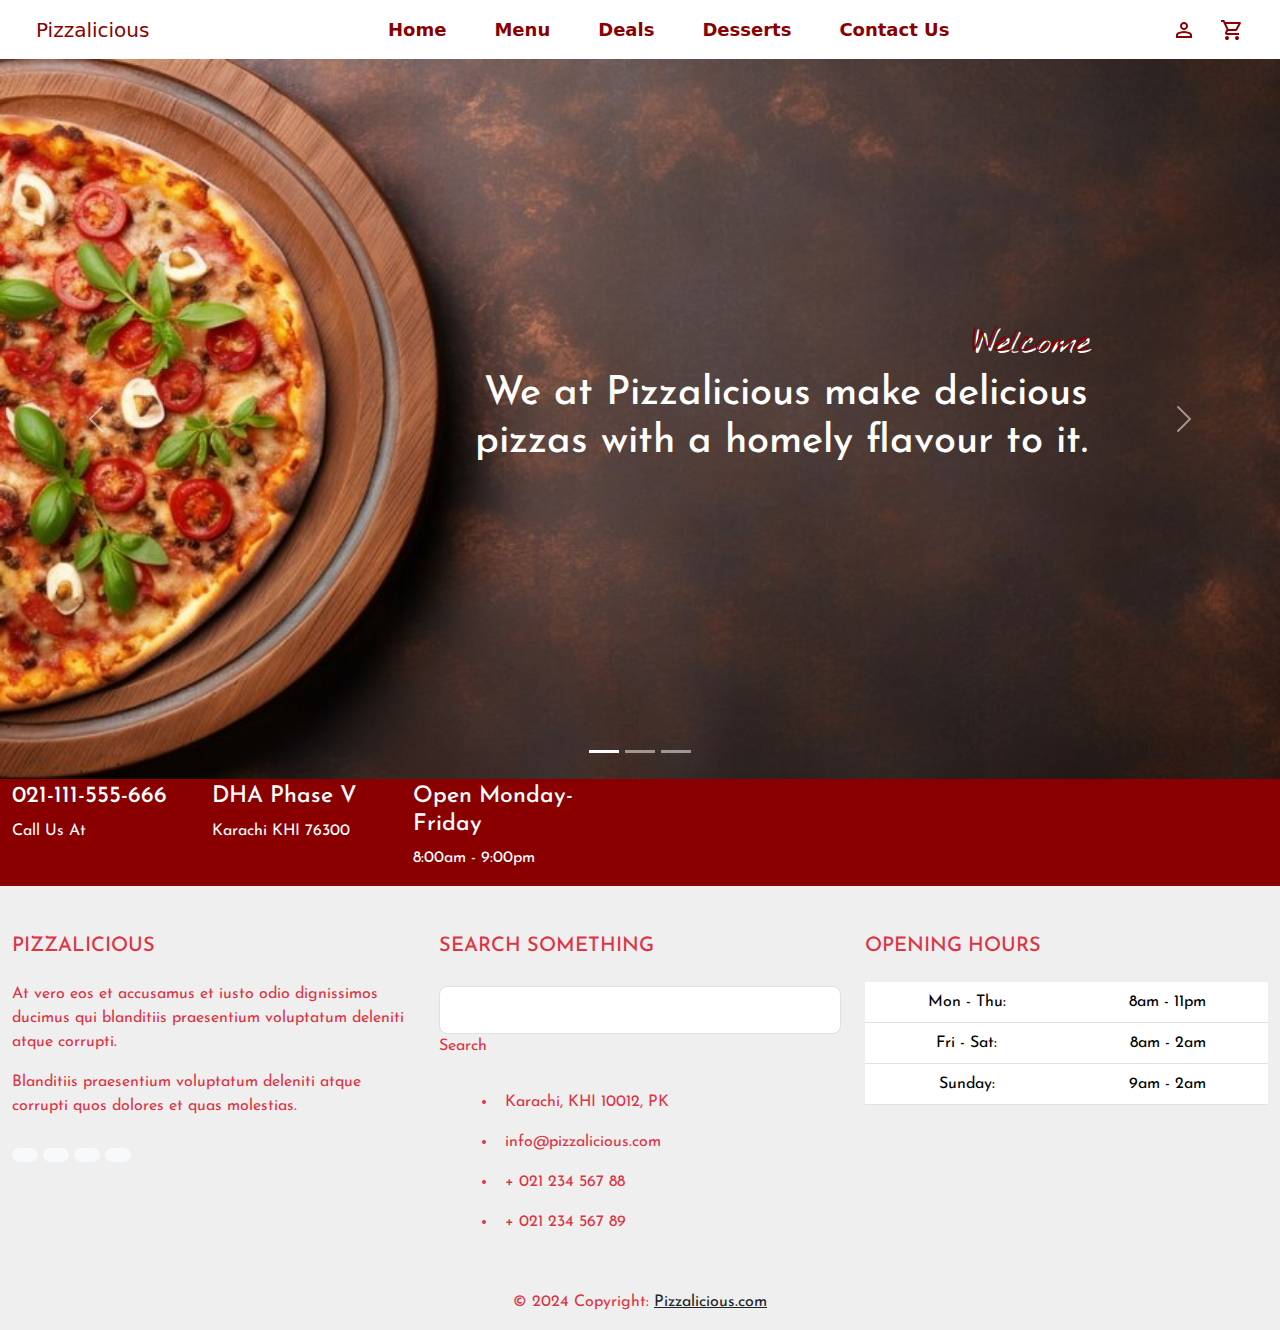
==== commit ace5f052: "second commit" ====
--- a/index.html
+++ b/index.html
@@ -43,8 +43,8 @@
           </li>
         </ul>
         <div class="d-flex icons">
-          <a href="#" class="nav-link me-4"><svg xmlns="http://www.w3.org/2000/svg" height="24px" viewBox="0 -960 960 960" width="24px" fill="#EA3323"><path d="M480-480q-66 0-113-47t-47-113q0-66 47-113t113-47q66 0 113 47t47 113q0 66-47 113t-113 47ZM160-160v-112q0-34 17.5-62.5T224-378q62-31 126-46.5T480-440q66 0 130 15.5T736-378q29 15 46.5 43.5T800-272v112H160Zm80-80h480v-32q0-11-5.5-20T700-306q-54-27-109-40.5T480-360q-56 0-111 13.5T260-306q-9 5-14.5 14t-5.5 20v32Zm240-320q33 0 56.5-23.5T560-640q0-33-23.5-56.5T480-720q-33 0-56.5 23.5T400-640q0 33 23.5 56.5T480-560Zm0-80Zm0 400Z"/></svg></a>
-          <a href="#" class="nav-link me-4"><svg xmlns="http://www.w3.org/2000/svg" height="24px" viewBox="0 -960 960 960" width="24px" fill="#EA3323"><path d="M280-80q-33 0-56.5-23.5T200-160q0-33 23.5-56.5T280-240q33 0 56.5 23.5T360-160q0 33-23.5 56.5T280-80Zm400 0q-33 0-56.5-23.5T600-160q0-33 23.5-56.5T680-240q33 0 56.5 23.5T760-160q0 33-23.5 56.5T680-80ZM246-720l96 200h280l110-200H246Zm-38-80h590q23 0 35 20.5t1 41.5L692-482q-11 20-29.5 31T622-440H324l-44 80h480v80H280q-45 0-68-39.5t-2-78.5l54-98-144-304H40v-80h130l38 80Zm134 280h280-280Z"/></svg></a>
+          <a href="#" class="nav-link me-4"><svg xmlns="http://www.w3.org/2000/svg" height="24px" viewBox="0 -960 960 960" width="24px" fill="#8A0000"><path d="M480-480q-66 0-113-47t-47-113q0-66 47-113t113-47q66 0 113 47t47 113q0 66-47 113t-113 47ZM160-160v-112q0-34 17.5-62.5T224-378q62-31 126-46.5T480-440q66 0 130 15.5T736-378q29 15 46.5 43.5T800-272v112H160Zm80-80h480v-32q0-11-5.5-20T700-306q-54-27-109-40.5T480-360q-56 0-111 13.5T260-306q-9 5-14.5 14t-5.5 20v32Zm240-320q33 0 56.5-23.5T560-640q0-33-23.5-56.5T480-720q-33 0-56.5 23.5T400-640q0 33 23.5 56.5T480-560Zm0-80Zm0 400Z"/></svg></a>
+          <a href="#" class="nav-link me-4"><svg xmlns="http://www.w3.org/2000/svg" height="24px" viewBox="0 -960 960 960" width="24px" fill="#8A0000"><path d="M280-80q-33 0-56.5-23.5T200-160q0-33 23.5-56.5T280-240q33 0 56.5 23.5T360-160q0 33-23.5 56.5T280-80Zm400 0q-33 0-56.5-23.5T600-160q0-33 23.5-56.5T680-240q33 0 56.5 23.5T760-160q0 33-23.5 56.5T680-80ZM246-720l96 200h280l110-200H246Zm-38-80h590q23 0 35 20.5t1 41.5L692-482q-11 20-29.5 31T622-440H324l-44 80h480v80H280q-45 0-68-39.5t-2-78.5l54-98-144-304H40v-80h130l38 80Zm134 280h280-280Z"/></svg></a>
         </div>
       </div>
     </div>
--- a/style.css
+++ b/style.css
@@ -1,3 +1,9 @@
+body{
+    margin: 0 !important;
+    padding: 0 !important;
+    overflow-x: hidden;
+}
+
 .carousel{
     cursor: pointer;
 }
@@ -12,7 +18,8 @@
 }
 
 .carousel1 h2 {
-    color: red;
+    color: #8A0000;
+    text-shadow: white 3px 2px;
     font-family: "Nothing You Could Do", cursive;
 }
 
@@ -21,8 +28,9 @@
 }
 
 .carousel2 h2 {
-    color: red;
+    color: #8A0000;
     font-family: "Nothing You Could Do", cursive;
+    text-shadow: white 3px 2px;
 }
 
 .carousel2 h1 {
@@ -35,8 +43,9 @@
 }
 
 .carousel3 h2 {
-    color: red;
+    color: #8A0000;
     font-weight: bold;
+    text-shadow: white 3px 2px;
     font-family: "Nothing You Could Do", cursive;
 }
 
@@ -50,12 +59,12 @@
 }
 
 .navbar .logo {
-    color: red !important;
+    color: #8A0000 !important;
     font-size: 20px !important;
 }
 
 nav ul li a {
-    color: red !important;
+    color: #8A0000 !important;
     font-weight: bold !important;
     font-size: 18px !important;
 }
@@ -71,7 +80,7 @@
 
 .ftco-intro .container-fluid{
     display: flex;
-    background-color: red;
+    background-color: #8A0000;
 }
 
 .ftco-intro .text{
@@ -85,20 +94,46 @@
 
 
 /* Menu Styling */
+.card {
+    max-width: 100%;
+    height: 100%;
+    border: 1px solid rgba(255, 255, 255, 0.18); /* Optional: border to enhance the glass effect */
+    border-radius: 15px; /* Optional: rounded corners */
+    overflow: hidden;
+}
+
+.card img {
+    object-fit: cover; 
+    height: 100%;
+}
+
+.menu-content{
+    max-width: 100%;
+    overflow-x: hidden; 
+}
+
 .menu-start{
+    padding-bottom: 100px !important;
     font-family: "Josefin Sans", sans-serif;
     color: white;
-    background-color: red;
+    background-color: #8A0000;
     background-image: url("data:image/svg+xml,%3Csvg xmlns='http://www.w3.org/2000/svg' width='260' height='260' viewBox='0 0 260 260'%3E%3Cg fill-rule='evenodd'%3E%3Cg fill='%23fbfbfb' fill-opacity='0.46'%3E%3Cpath d='M24.37 16c.2.65.39 1.32.54 2H21.17l1.17 2.34.45.9-.24.11V28a5 5 0 0 1-2.23 8.94l-.02.06a8 8 0 0 1-7.75 6h-20a8 8 0 0 1-7.74-6l-.02-.06A5 5 0 0 1-17.45 28v-6.76l-.79-1.58-.44-.9.9-.44.63-.32H-20a23.01 23.01 0 0 1 44.37-2zm-36.82 2a1 1 0 0 0-.44.1l-3.1 1.56.89 1.79 1.31-.66a3 3 0 0 1 2.69 0l2.2 1.1a1 1 0 0 0 .9 0l2.21-1.1a3 3 0 0 1 2.69 0l2.2 1.1a1 1 0 0 0 .9 0l2.21-1.1a3 3 0 0 1 2.69 0l2.2 1.1a1 1 0 0 0 .86.02l2.88-1.27a3 3 0 0 1 2.43 0l2.88 1.27a1 1 0 0 0 .85-.02l3.1-1.55-.89-1.79-1.42.71a3 3 0 0 1-2.56.06l-2.77-1.23a1 1 0 0 0-.4-.09h-.01a1 1 0 0 0-.4.09l-2.78 1.23a3 3 0 0 1-2.56-.06l-2.3-1.15a1 1 0 0 0-.45-.11h-.01a1 1 0 0 0-.44.1L.9 19.22a3 3 0 0 1-2.69 0l-2.2-1.1a1 1 0 0 0-.45-.11h-.01a1 1 0 0 0-.44.1l-2.21 1.11a3 3 0 0 1-2.69 0l-2.2-1.1a1 1 0 0 0-.45-.11h-.01zm0-2h-4.9a21.01 21.01 0 0 1 39.61 0h-2.09l-.06-.13-.26.13h-32.31zm30.35 7.68l1.36-.68h1.3v2h-36v-1.15l.34-.17 1.36-.68h2.59l1.36.68a3 3 0 0 0 2.69 0l1.36-.68h2.59l1.36.68a3 3 0 0 0 2.69 0L2.26 23h2.59l1.36.68a3 3 0 0 0 2.56.06l1.67-.74h3.23l1.67.74a3 3 0 0 0 2.56-.06zM-13.82 27l16.37 4.91L18.93 27h-32.75zm-.63 2h.34l16.66 5 16.67-5h.33a3 3 0 1 1 0 6h-34a3 3 0 1 1 0-6zm1.35 8a6 6 0 0 0 5.65 4h20a6 6 0 0 0 5.66-4H-13.1z'/%3E%3Cpath id='path6_fill-copy' d='M284.37 16c.2.65.39 1.32.54 2H281.17l1.17 2.34.45.9-.24.11V28a5 5 0 0 1-2.23 8.94l-.02.06a8 8 0 0 1-7.75 6h-20a8 8 0 0 1-7.74-6l-.02-.06a5 5 0 0 1-2.24-8.94v-6.76l-.79-1.58-.44-.9.9-.44.63-.32H240a23.01 23.01 0 0 1 44.37-2zm-36.82 2a1 1 0 0 0-.44.1l-3.1 1.56.89 1.79 1.31-.66a3 3 0 0 1 2.69 0l2.2 1.1a1 1 0 0 0 .9 0l2.21-1.1a3 3 0 0 1 2.69 0l2.2 1.1a1 1 0 0 0 .9 0l2.21-1.1a3 3 0 0 1 2.69 0l2.2 1.1a1 1 0 0 0 .86.02l2.88-1.27a3 3 0 0 1 2.43 0l2.88 1.27a1 1 0 0 0 .85-.02l3.1-1.55-.89-1.79-1.42.71a3 3 0 0 1-2.56.06l-2.77-1.23a1 1 0 0 0-.4-.09h-.01a1 1 0 0 0-.4.09l-2.78 1.23a3 3 0 0 1-2.56-.06l-2.3-1.15a1 1 0 0 0-.45-.11h-.01a1 1 0 0 0-.44.1l-2.21 1.11a3 3 0 0 1-2.69 0l-2.2-1.1a1 1 0 0 0-.45-.11h-.01a1 1 0 0 0-.44.1l-2.21 1.11a3 3 0 0 1-2.69 0l-2.2-1.1a1 1 0 0 0-.45-.11h-.01zm0-2h-4.9a21.01 21.01 0 0 1 39.61 0h-2.09l-.06-.13-.26.13h-32.31zm30.35 7.68l1.36-.68h1.3v2h-36v-1.15l.34-.17 1.36-.68h2.59l1.36.68a3 3 0 0 0 2.69 0l1.36-.68h2.59l1.36.68a3 3 0 0 0 2.69 0l1.36-.68h2.59l1.36.68a3 3 0 0 0 2.56.06l1.67-.74h3.23l1.67.74a3 3 0 0 0 2.56-.06zM246.18 27l16.37 4.91L278.93 27h-32.75zm-.63 2h.34l16.66 5 16.67-5h.33a3 3 0 1 1 0 6h-34a3 3 0 1 1 0-6zm1.35 8a6 6 0 0 0 5.65 4h20a6 6 0 0 0 5.66-4H246.9z'/%3E%3Cpath d='M159.5 21.02A9 9 0 0 0 151 15h-42a9 9 0 0 0-8.5 6.02 6 6 0 0 0 .02 11.96A8.99 8.99 0 0 0 109 45h42a9 9 0 0 0 8.48-12.02 6 6 0 0 0 .02-11.96zM151 17h-42a7 7 0 0 0-6.33 4h54.66a7 7 0 0 0-6.33-4zm-9.34 26a8.98 8.98 0 0 0 3.34-7h-2a7 7 0 0 1-7 7h-4.34a8.98 8.98 0 0 0 3.34-7h-2a7 7 0 0 1-7 7h-4.34a8.98 8.98 0 0 0 3.34-7h-2a7 7 0 0 1-7 7h-7a7 7 0 1 1 0-14h42a7 7 0 1 1 0 14h-9.34zM109 27a9 9 0 0 0-7.48 4H101a4 4 0 1 1 0-8h58a4 4 0 0 1 0 8h-.52a9 9 0 0 0-7.48-4h-42z'/%3E%3Cpath d='M39 115a8 8 0 1 0 0-16 8 8 0 0 0 0 16zm6-8a6 6 0 1 1-12 0 6 6 0 0 1 12 0zm-3-29v-2h8v-6H40a4 4 0 0 0-4 4v10H22l-1.33 4-.67 2h2.19L26 130h26l3.81-40H58l-.67-2L56 84H42v-6zm-4-4v10h2V74h8v-2h-8a2 2 0 0 0-2 2zm2 12h14.56l.67 2H22.77l.67-2H40zm13.8 4H24.2l3.62 38h22.36l3.62-38z'/%3E%3Cpath d='M129 92h-6v4h-6v4h-6v14h-3l.24 2 3.76 32h36l3.76-32 .24-2h-3v-14h-6v-4h-6v-4h-8zm18 22v-12h-4v4h3v8h1zm-3 0v-6h-4v6h4zm-6 6v-16h-4v19.17c1.6-.7 2.97-1.8 4-3.17zm-6 3.8V100h-4v23.8a10.04 10.04 0 0 0 4 0zm-6-.63V104h-4v16a10.04 10.04 0 0 0 4 3.17zm-6-9.17v-6h-4v6h4zm-6 0v-8h3v-4h-4v12h1zm27-12v-4h-4v4h3v4h1v-4zm-6 0v-8h-4v4h3v4h1zm-6-4v-4h-4v8h1v-4h3zm-6 4v-4h-4v8h1v-4h3zm7 24a12 12 0 0 0 11.83-10h7.92l-3.53 30h-32.44l-3.53-30h7.92A12 12 0 0 0 130 126z'/%3E%3Cpath d='M212 86v2h-4v-2h4zm4 0h-2v2h2v-2zm-20 0v.1a5 5 0 0 0-.56 9.65l.06.25 1.12 4.48a2 2 0 0 0 1.94 1.52h.01l7.02 24.55a2 2 0 0 0 1.92 1.45h4.98a2 2 0 0 0 1.92-1.45l7.02-24.55a2 2 0 0 0 1.95-1.52L224.5 96l.06-.25a5 5 0 0 0-.56-9.65V86a14 14 0 0 0-28 0zm4 0h6v2h-9a3 3 0 1 0 0 6H223a3 3 0 1 0 0-6H220v-2h2a12 12 0 1 0-24 0h2zm-1.44 14l-1-4h24.88l-1 4h-22.88zm8.95 26l-6.86-24h18.7l-6.86 24h-4.98zM150 242a22 22 0 1 0 0-44 22 22 0 0 0 0 44zm24-22a24 24 0 1 1-48 0 24 24 0 0 1 48 0zm-28.38 17.73l2.04-.87a6 6 0 0 1 4.68 0l2.04.87a2 2 0 0 0 2.5-.82l1.14-1.9a6 6 0 0 1 3.79-2.75l2.15-.5a2 2 0 0 0 1.54-2.12l-.19-2.2a6 6 0 0 1 1.45-4.46l1.45-1.67a2 2 0 0 0 0-2.62l-1.45-1.67a6 6 0 0 1-1.45-4.46l.2-2.2a2 2 0 0 0-1.55-2.13l-2.15-.5a6 6 0 0 1-3.8-2.75l-1.13-1.9a2 2 0 0 0-2.5-.8l-2.04.86a6 6 0 0 1-4.68 0l-2.04-.87a2 2 0 0 0-2.5.82l-1.14 1.9a6 6 0 0 1-3.79 2.75l-2.15.5a2 2 0 0 0-1.54 2.12l.19 2.2a6 6 0 0 1-1.45 4.46l-1.45 1.67a2 2 0 0 0 0 2.62l1.45 1.67a6 6 0 0 1 1.45 4.46l-.2 2.2a2 2 0 0 0 1.55 2.13l2.15.5a6 6 0 0 1 3.8 2.75l1.13 1.9a2 2 0 0 0 2.5.8zm2.82.97a4 4 0 0 1 3.12 0l2.04.87a4 4 0 0 0 4.99-1.62l1.14-1.9a4 4 0 0 1 2.53-1.84l2.15-.5a4 4 0 0 0 3.09-4.24l-.2-2.2a4 4 0 0 1 .97-2.98l1.45-1.67a4 4 0 0 0 0-5.24l-1.45-1.67a4 4 0 0 1-.97-2.97l.2-2.2a4 4 0 0 0-3.09-4.25l-2.15-.5a4 4 0 0 1-2.53-1.84l-1.14-1.9a4 4 0 0 0-5-1.62l-2.03.87a4 4 0 0 1-3.12 0l-2.04-.87a4 4 0 0 0-4.99 1.62l-1.14 1.9a4 4 0 0 1-2.53 1.84l-2.15.5a4 4 0 0 0-3.09 4.24l.2 2.2a4 4 0 0 1-.97 2.98l-1.45 1.67a4 4 0 0 0 0 5.24l1.45 1.67a4 4 0 0 1 .97 2.97l-.2 2.2a4 4 0 0 0 3.09 4.25l2.15.5a4 4 0 0 1 2.53 1.84l1.14 1.9a4 4 0 0 0 5 1.62l2.03-.87zM152 207a1 1 0 1 1 2 0 1 1 0 0 1-2 0zm6 2a1 1 0 1 1 2 0 1 1 0 0 1-2 0zm-11 1a1 1 0 1 1 2 0 1 1 0 0 1-2 0zm-6 0a1 1 0 1 1 2 0 1 1 0 0 1-2 0zm3-5a1 1 0 1 1 2 0 1 1 0 0 1-2 0zm-8 8a1 1 0 1 1 2 0 1 1 0 0 1-2 0zm3 6a1 1 0 1 1 2 0 1 1 0 0 1-2 0zm0 6a1 1 0 1 1 2 0 1 1 0 0 1-2 0zm4 7a1 1 0 1 1 2 0 1 1 0 0 1-2 0zm5-2a1 1 0 1 1 2 0 1 1 0 0 1-2 0zm5 4a1 1 0 1 1 2 0 1 1 0 0 1-2 0zm4-6a1 1 0 1 1 2 0 1 1 0 0 1-2 0zm6-4a1 1 0 1 1 2 0 1 1 0 0 1-2 0zm-4-3a1 1 0 1 1 2 0 1 1 0 0 1-2 0zm4-3a1 1 0 1 1 2 0 1 1 0 0 1-2 0zm-5-4a1 1 0 1 1 2 0 1 1 0 0 1-2 0zm-24 6a1 1 0 1 1 2 0 1 1 0 0 1-2 0zm16 5a5 5 0 1 0 0-10 5 5 0 0 0 0 10zm7-5a7 7 0 1 1-14 0 7 7 0 0 1 14 0zm86-29a1 1 0 0 0 0 2h2a1 1 0 0 0 0-2h-2zm19 9a1 1 0 0 1 1-1h2a1 1 0 0 1 0 2h-2a1 1 0 0 1-1-1zm-14 5a1 1 0 0 0 0 2h2a1 1 0 0 0 0-2h-2zm-25 1a1 1 0 0 0 0 2h2a1 1 0 0 0 0-2h-2zm5 4a1 1 0 0 0 0 2h2a1 1 0 0 0 0-2h-2zm9 0a1 1 0 0 1 1-1h2a1 1 0 0 1 0 2h-2a1 1 0 0 1-1-1zm15 1a1 1 0 0 1 1-1h2a1 1 0 0 1 0 2h-2a1 1 0 0 1-1-1zm12-2a1 1 0 0 0 0 2h2a1 1 0 0 0 0-2h-2zm-11-14a1 1 0 0 1 1-1h2a1 1 0 0 1 0 2h-2a1 1 0 0 1-1-1zm-19 0a1 1 0 0 0 0 2h2a1 1 0 0 0 0-2h-2zm6 5a1 1 0 0 1 1-1h2a1 1 0 0 1 0 2h-2a1 1 0 0 1-1-1zm-25 15c0-.47.01-.94.03-1.4a5 5 0 0 1-1.7-8 3.99 3.99 0 0 1 1.88-5.18 5 5 0 0 1 3.4-6.22 3 3 0 0 1 1.46-1.05 5 5 0 0 1 7.76-3.27A30.86 30.86 0 0 1 246 184c6.79 0 13.06 2.18 18.17 5.88a5 5 0 0 1 7.76 3.27 3 3 0 0 1 1.47 1.05 5 5 0 0 1 3.4 6.22 4 4 0 0 1 1.87 5.18 4.98 4.98 0 0 1-1.7 8c.02.46.03.93.03 1.4v1h-62v-1zm.83-7.17a30.9 30.9 0 0 0-.62 3.57 3 3 0 0 1-.61-4.2c.37.28.78.49 1.23.63zm1.49-4.61c-.36.87-.68 1.76-.96 2.68a2 2 0 0 1-.21-3.71c.33.4.73.75 1.17 1.03zm2.32-4.54c-.54.86-1.03 1.76-1.49 2.68a3 3 0 0 1-.07-4.67 3 3 0 0 0 1.56 1.99zm1.14-1.7c.35-.5.72-.98 1.1-1.46a1 1 0 1 0-1.1 1.45zm5.34-5.77c-1.03.86-2 1.79-2.9 2.77a3 3 0 0 0-1.11-.77 3 3 0 0 1 4-2zm42.66 2.77c-.9-.98-1.87-1.9-2.9-2.77a3 3 0 0 1 4.01 2 3 3 0 0 0-1.1.77zm1.34 1.54c.38.48.75.96 1.1 1.45a1 1 0 1 0-1.1-1.45zm3.73 5.84c-.46-.92-.95-1.82-1.5-2.68a3 3 0 0 0 1.57-1.99 3 3 0 0 1-.07 4.67zm1.8 4.53c-.29-.9-.6-1.8-.97-2.67.44-.28.84-.63 1.17-1.03a2 2 0 0 1-.2 3.7zm1.14 5.51c-.14-1.21-.35-2.4-.62-3.57.45-.14.86-.35 1.23-.63a2.99 2.99 0 0 1-.6 4.2zM275 214a29 29 0 0 0-57.97 0h57.96zM72.33 198.12c-.21-.32-.34-.7-.34-1.12v-12h-2v12a4.01 4.01 0 0 0 7.09 2.54c.57-.69.91-1.57.91-2.54v-12h-2v12a1.99 1.99 0 0 1-2 2 2 2 0 0 1-1.66-.88zM75 176c.38 0 .74-.04 1.1-.12a4 4 0 0 0 6.19 2.4A13.94 13.94 0 0 1 84 185v24a6 6 0 0 1-6 6h-3v9a5 5 0 1 1-10 0v-9h-3a6 6 0 0 1-6-6v-24a14 14 0 0 1 14-14 5 5 0 0 0 5 5zm-17 15v12a1.99 1.99 0 0 0 1.22 1.84 2 2 0 0 0 2.44-.72c.21-.32.34-.7.34-1.12v-12h2v12a3.98 3.98 0 0 1-5.35 3.77 3.98 3.98 0 0 1-.65-.3V209a4 4 0 0 0 4 4h16a4 4 0 0 0 4-4v-24c.01-1.53-.23-2.88-.72-4.17-.43.1-.87.16-1.28.17a6 6 0 0 1-5.2-3 7 7 0 0 1-6.47-4.88A12 12 0 0 0 58 185v6zm9 24v9a3 3 0 1 0 6 0v-9h-6z'/%3E%3Cpath d='M-17 191a1 1 0 0 0 0 2h2a1 1 0 0 0 0-2h-2zm19 9a1 1 0 0 1 1-1h2a1 1 0 0 1 0 2H3a1 1 0 0 1-1-1zm-14 5a1 1 0 0 0 0 2h2a1 1 0 0 0 0-2h-2zm-25 1a1 1 0 0 0 0 2h2a1 1 0 0 0 0-2h-2zm5 4a1 1 0 0 0 0 2h2a1 1 0 0 0 0-2h-2zm9 0a1 1 0 0 1 1-1h2a1 1 0 0 1 0 2h-2a1 1 0 0 1-1-1zm15 1a1 1 0 0 1 1-1h2a1 1 0 0 1 0 2h-2a1 1 0 0 1-1-1zm12-2a1 1 0 0 0 0 2h2a1 1 0 0 0 0-2H4zm-11-14a1 1 0 0 1 1-1h2a1 1 0 0 1 0 2h-2a1 1 0 0 1-1-1zm-19 0a1 1 0 0 0 0 2h2a1 1 0 0 0 0-2h-2zm6 5a1 1 0 0 1 1-1h2a1 1 0 0 1 0 2h-2a1 1 0 0 1-1-1zm-25 15c0-.47.01-.94.03-1.4a5 5 0 0 1-1.7-8 3.99 3.99 0 0 1 1.88-5.18 5 5 0 0 1 3.4-6.22 3 3 0 0 1 1.46-1.05 5 5 0 0 1 7.76-3.27A30.86 30.86 0 0 1-14 184c6.79 0 13.06 2.18 18.17 5.88a5 5 0 0 1 7.76 3.27 3 3 0 0 1 1.47 1.05 5 5 0 0 1 3.4 6.22 4 4 0 0 1 1.87 5.18 4.98 4.98 0 0 1-1.7 8c.02.46.03.93.03 1.4v1h-62v-1zm.83-7.17a30.9 30.9 0 0 0-.62 3.57 3 3 0 0 1-.61-4.2c.37.28.78.49 1.23.63zm1.49-4.61c-.36.87-.68 1.76-.96 2.68a2 2 0 0 1-.21-3.71c.33.4.73.75 1.17 1.03zm2.32-4.54c-.54.86-1.03 1.76-1.49 2.68a3 3 0 0 1-.07-4.67 3 3 0 0 0 1.56 1.99zm1.14-1.7c.35-.5.72-.98 1.1-1.46a1 1 0 1 0-1.1 1.45zm5.34-5.77c-1.03.86-2 1.79-2.9 2.77a3 3 0 0 0-1.11-.77 3 3 0 0 1 4-2zm42.66 2.77c-.9-.98-1.87-1.9-2.9-2.77a3 3 0 0 1 4.01 2 3 3 0 0 0-1.1.77zm1.34 1.54c.38.48.75.96 1.1 1.45a1 1 0 1 0-1.1-1.45zm3.73 5.84c-.46-.92-.95-1.82-1.5-2.68a3 3 0 0 0 1.57-1.99 3 3 0 0 1-.07 4.67zm1.8 4.53c-.29-.9-.6-1.8-.97-2.67.44-.28.84-.63 1.17-1.03a2 2 0 0 1-.2 3.7zm1.14 5.51c-.14-1.21-.35-2.4-.62-3.57.45-.14.86-.35 1.23-.63a2.99 2.99 0 0 1-.6 4.2zM15 214a29 29 0 0 0-57.97 0h57.96z'/%3E%3C/g%3E%3C/g%3E%3C/svg%3E");
 }
 
 .menu-cards{
+    backdrop-filter: blur("5px");
+    box-sizing: border-box;
     font-family: "Josefin Sans", sans-serif;
-    background-color: red;
+    background-color: #8A0000;
     background-image: url("data:image/svg+xml,%3Csvg xmlns='http://www.w3.org/2000/svg' width='260' height='260' viewBox='0 0 260 260'%3E%3Cg fill-rule='evenodd'%3E%3Cg fill='%23fbfbfb' fill-opacity='0.46'%3E%3Cpath d='M24.37 16c.2.65.39 1.32.54 2H21.17l1.17 2.34.45.9-.24.11V28a5 5 0 0 1-2.23 8.94l-.02.06a8 8 0 0 1-7.75 6h-20a8 8 0 0 1-7.74-6l-.02-.06A5 5 0 0 1-17.45 28v-6.76l-.79-1.58-.44-.9.9-.44.63-.32H-20a23.01 23.01 0 0 1 44.37-2zm-36.82 2a1 1 0 0 0-.44.1l-3.1 1.56.89 1.79 1.31-.66a3 3 0 0 1 2.69 0l2.2 1.1a1 1 0 0 0 .9 0l2.21-1.1a3 3 0 0 1 2.69 0l2.2 1.1a1 1 0 0 0 .9 0l2.21-1.1a3 3 0 0 1 2.69 0l2.2 1.1a1 1 0 0 0 .86.02l2.88-1.27a3 3 0 0 1 2.43 0l2.88 1.27a1 1 0 0 0 .85-.02l3.1-1.55-.89-1.79-1.42.71a3 3 0 0 1-2.56.06l-2.77-1.23a1 1 0 0 0-.4-.09h-.01a1 1 0 0 0-.4.09l-2.78 1.23a3 3 0 0 1-2.56-.06l-2.3-1.15a1 1 0 0 0-.45-.11h-.01a1 1 0 0 0-.44.1L.9 19.22a3 3 0 0 1-2.69 0l-2.2-1.1a1 1 0 0 0-.45-.11h-.01a1 1 0 0 0-.44.1l-2.21 1.11a3 3 0 0 1-2.69 0l-2.2-1.1a1 1 0 0 0-.45-.11h-.01zm0-2h-4.9a21.01 21.01 0 0 1 39.61 0h-2.09l-.06-.13-.26.13h-32.31zm30.35 7.68l1.36-.68h1.3v2h-36v-1.15l.34-.17 1.36-.68h2.59l1.36.68a3 3 0 0 0 2.69 0l1.36-.68h2.59l1.36.68a3 3 0 0 0 2.69 0L2.26 23h2.59l1.36.68a3 3 0 0 0 2.56.06l1.67-.74h3.23l1.67.74a3 3 0 0 0 2.56-.06zM-13.82 27l16.37 4.91L18.93 27h-32.75zm-.63 2h.34l16.66 5 16.67-5h.33a3 3 0 1 1 0 6h-34a3 3 0 1 1 0-6zm1.35 8a6 6 0 0 0 5.65 4h20a6 6 0 0 0 5.66-4H-13.1z'/%3E%3Cpath id='path6_fill-copy' d='M284.37 16c.2.65.39 1.32.54 2H281.17l1.17 2.34.45.9-.24.11V28a5 5 0 0 1-2.23 8.94l-.02.06a8 8 0 0 1-7.75 6h-20a8 8 0 0 1-7.74-6l-.02-.06a5 5 0 0 1-2.24-8.94v-6.76l-.79-1.58-.44-.9.9-.44.63-.32H240a23.01 23.01 0 0 1 44.37-2zm-36.82 2a1 1 0 0 0-.44.1l-3.1 1.56.89 1.79 1.31-.66a3 3 0 0 1 2.69 0l2.2 1.1a1 1 0 0 0 .9 0l2.21-1.1a3 3 0 0 1 2.69 0l2.2 1.1a1 1 0 0 0 .9 0l2.21-1.1a3 3 0 0 1 2.69 0l2.2 1.1a1 1 0 0 0 .86.02l2.88-1.27a3 3 0 0 1 2.43 0l2.88 1.27a1 1 0 0 0 .85-.02l3.1-1.55-.89-1.79-1.42.71a3 3 0 0 1-2.56.06l-2.77-1.23a1 1 0 0 0-.4-.09h-.01a1 1 0 0 0-.4.09l-2.78 1.23a3 3 0 0 1-2.56-.06l-2.3-1.15a1 1 0 0 0-.45-.11h-.01a1 1 0 0 0-.44.1l-2.21 1.11a3 3 0 0 1-2.69 0l-2.2-1.1a1 1 0 0 0-.45-.11h-.01a1 1 0 0 0-.44.1l-2.21 1.11a3 3 0 0 1-2.69 0l-2.2-1.1a1 1 0 0 0-.45-.11h-.01zm0-2h-4.9a21.01 21.01 0 0 1 39.61 0h-2.09l-.06-.13-.26.13h-32.31zm30.35 7.68l1.36-.68h1.3v2h-36v-1.15l.34-.17 1.36-.68h2.59l1.36.68a3 3 0 0 0 2.69 0l1.36-.68h2.59l1.36.68a3 3 0 0 0 2.69 0l1.36-.68h2.59l1.36.68a3 3 0 0 0 2.56.06l1.67-.74h3.23l1.67.74a3 3 0 0 0 2.56-.06zM246.18 27l16.37 4.91L278.93 27h-32.75zm-.63 2h.34l16.66 5 16.67-5h.33a3 3 0 1 1 0 6h-34a3 3 0 1 1 0-6zm1.35 8a6 6 0 0 0 5.65 4h20a6 6 0 0 0 5.66-4H246.9z'/%3E%3Cpath d='M159.5 21.02A9 9 0 0 0 151 15h-42a9 9 0 0 0-8.5 6.02 6 6 0 0 0 .02 11.96A8.99 8.99 0 0 0 109 45h42a9 9 0 0 0 8.48-12.02 6 6 0 0 0 .02-11.96zM151 17h-42a7 7 0 0 0-6.33 4h54.66a7 7 0 0 0-6.33-4zm-9.34 26a8.98 8.98 0 0 0 3.34-7h-2a7 7 0 0 1-7 7h-4.34a8.98 8.98 0 0 0 3.34-7h-2a7 7 0 0 1-7 7h-4.34a8.98 8.98 0 0 0 3.34-7h-2a7 7 0 0 1-7 7h-7a7 7 0 1 1 0-14h42a7 7 0 1 1 0 14h-9.34zM109 27a9 9 0 0 0-7.48 4H101a4 4 0 1 1 0-8h58a4 4 0 0 1 0 8h-.52a9 9 0 0 0-7.48-4h-42z'/%3E%3Cpath d='M39 115a8 8 0 1 0 0-16 8 8 0 0 0 0 16zm6-8a6 6 0 1 1-12 0 6 6 0 0 1 12 0zm-3-29v-2h8v-6H40a4 4 0 0 0-4 4v10H22l-1.33 4-.67 2h2.19L26 130h26l3.81-40H58l-.67-2L56 84H42v-6zm-4-4v10h2V74h8v-2h-8a2 2 0 0 0-2 2zm2 12h14.56l.67 2H22.77l.67-2H40zm13.8 4H24.2l3.62 38h22.36l3.62-38z'/%3E%3Cpath d='M129 92h-6v4h-6v4h-6v14h-3l.24 2 3.76 32h36l3.76-32 .24-2h-3v-14h-6v-4h-6v-4h-8zm18 22v-12h-4v4h3v8h1zm-3 0v-6h-4v6h4zm-6 6v-16h-4v19.17c1.6-.7 2.97-1.8 4-3.17zm-6 3.8V100h-4v23.8a10.04 10.04 0 0 0 4 0zm-6-.63V104h-4v16a10.04 10.04 0 0 0 4 3.17zm-6-9.17v-6h-4v6h4zm-6 0v-8h3v-4h-4v12h1zm27-12v-4h-4v4h3v4h1v-4zm-6 0v-8h-4v4h3v4h1zm-6-4v-4h-4v8h1v-4h3zm-6 4v-4h-4v8h1v-4h3zm7 24a12 12 0 0 0 11.83-10h7.92l-3.53 30h-32.44l-3.53-30h7.92A12 12 0 0 0 130 126z'/%3E%3Cpath d='M212 86v2h-4v-2h4zm4 0h-2v2h2v-2zm-20 0v.1a5 5 0 0 0-.56 9.65l.06.25 1.12 4.48a2 2 0 0 0 1.94 1.52h.01l7.02 24.55a2 2 0 0 0 1.92 1.45h4.98a2 2 0 0 0 1.92-1.45l7.02-24.55a2 2 0 0 0 1.95-1.52L224.5 96l.06-.25a5 5 0 0 0-.56-9.65V86a14 14 0 0 0-28 0zm4 0h6v2h-9a3 3 0 1 0 0 6H223a3 3 0 1 0 0-6H220v-2h2a12 12 0 1 0-24 0h2zm-1.44 14l-1-4h24.88l-1 4h-22.88zm8.95 26l-6.86-24h18.7l-6.86 24h-4.98zM150 242a22 22 0 1 0 0-44 22 22 0 0 0 0 44zm24-22a24 24 0 1 1-48 0 24 24 0 0 1 48 0zm-28.38 17.73l2.04-.87a6 6 0 0 1 4.68 0l2.04.87a2 2 0 0 0 2.5-.82l1.14-1.9a6 6 0 0 1 3.79-2.75l2.15-.5a2 2 0 0 0 1.54-2.12l-.19-2.2a6 6 0 0 1 1.45-4.46l1.45-1.67a2 2 0 0 0 0-2.62l-1.45-1.67a6 6 0 0 1-1.45-4.46l.2-2.2a2 2 0 0 0-1.55-2.13l-2.15-.5a6 6 0 0 1-3.8-2.75l-1.13-1.9a2 2 0 0 0-2.5-.8l-2.04.86a6 6 0 0 1-4.68 0l-2.04-.87a2 2 0 0 0-2.5.82l-1.14 1.9a6 6 0 0 1-3.79 2.75l-2.15.5a2 2 0 0 0-1.54 2.12l.19 2.2a6 6 0 0 1-1.45 4.46l-1.45 1.67a2 2 0 0 0 0 2.62l1.45 1.67a6 6 0 0 1 1.45 4.46l-.2 2.2a2 2 0 0 0 1.55 2.13l2.15.5a6 6 0 0 1 3.8 2.75l1.13 1.9a2 2 0 0 0 2.5.8zm2.82.97a4 4 0 0 1 3.12 0l2.04.87a4 4 0 0 0 4.99-1.62l1.14-1.9a4 4 0 0 1 2.53-1.84l2.15-.5a4 4 0 0 0 3.09-4.24l-.2-2.2a4 4 0 0 1 .97-2.98l1.45-1.67a4 4 0 0 0 0-5.24l-1.45-1.67a4 4 0 0 1-.97-2.97l.2-2.2a4 4 0 0 0-3.09-4.25l-2.15-.5a4 4 0 0 1-2.53-1.84l-1.14-1.9a4 4 0 0 0-5-1.62l-2.03.87a4 4 0 0 1-3.12 0l-2.04-.87a4 4 0 0 0-4.99 1.62l-1.14 1.9a4 4 0 0 1-2.53 1.84l-2.15.5a4 4 0 0 0-3.09 4.24l.2 2.2a4 4 0 0 1-.97 2.98l-1.45 1.67a4 4 0 0 0 0 5.24l1.45 1.67a4 4 0 0 1 .97 2.97l-.2 2.2a4 4 0 0 0 3.09 4.25l2.15.5a4 4 0 0 1 2.53 1.84l1.14 1.9a4 4 0 0 0 5 1.62l2.03-.87zM152 207a1 1 0 1 1 2 0 1 1 0 0 1-2 0zm6 2a1 1 0 1 1 2 0 1 1 0 0 1-2 0zm-11 1a1 1 0 1 1 2 0 1 1 0 0 1-2 0zm-6 0a1 1 0 1 1 2 0 1 1 0 0 1-2 0zm3-5a1 1 0 1 1 2 0 1 1 0 0 1-2 0zm-8 8a1 1 0 1 1 2 0 1 1 0 0 1-2 0zm3 6a1 1 0 1 1 2 0 1 1 0 0 1-2 0zm0 6a1 1 0 1 1 2 0 1 1 0 0 1-2 0zm4 7a1 1 0 1 1 2 0 1 1 0 0 1-2 0zm5-2a1 1 0 1 1 2 0 1 1 0 0 1-2 0zm5 4a1 1 0 1 1 2 0 1 1 0 0 1-2 0zm4-6a1 1 0 1 1 2 0 1 1 0 0 1-2 0zm6-4a1 1 0 1 1 2 0 1 1 0 0 1-2 0zm-4-3a1 1 0 1 1 2 0 1 1 0 0 1-2 0zm4-3a1 1 0 1 1 2 0 1 1 0 0 1-2 0zm-5-4a1 1 0 1 1 2 0 1 1 0 0 1-2 0zm-24 6a1 1 0 1 1 2 0 1 1 0 0 1-2 0zm16 5a5 5 0 1 0 0-10 5 5 0 0 0 0 10zm7-5a7 7 0 1 1-14 0 7 7 0 0 1 14 0zm86-29a1 1 0 0 0 0 2h2a1 1 0 0 0 0-2h-2zm19 9a1 1 0 0 1 1-1h2a1 1 0 0 1 0 2h-2a1 1 0 0 1-1-1zm-14 5a1 1 0 0 0 0 2h2a1 1 0 0 0 0-2h-2zm-25 1a1 1 0 0 0 0 2h2a1 1 0 0 0 0-2h-2zm5 4a1 1 0 0 0 0 2h2a1 1 0 0 0 0-2h-2zm9 0a1 1 0 0 1 1-1h2a1 1 0 0 1 0 2h-2a1 1 0 0 1-1-1zm15 1a1 1 0 0 1 1-1h2a1 1 0 0 1 0 2h-2a1 1 0 0 1-1-1zm12-2a1 1 0 0 0 0 2h2a1 1 0 0 0 0-2h-2zm-11-14a1 1 0 0 1 1-1h2a1 1 0 0 1 0 2h-2a1 1 0 0 1-1-1zm-19 0a1 1 0 0 0 0 2h2a1 1 0 0 0 0-2h-2zm6 5a1 1 0 0 1 1-1h2a1 1 0 0 1 0 2h-2a1 1 0 0 1-1-1zm-25 15c0-.47.01-.94.03-1.4a5 5 0 0 1-1.7-8 3.99 3.99 0 0 1 1.88-5.18 5 5 0 0 1 3.4-6.22 3 3 0 0 1 1.46-1.05 5 5 0 0 1 7.76-3.27A30.86 30.86 0 0 1 246 184c6.79 0 13.06 2.18 18.17 5.88a5 5 0 0 1 7.76 3.27 3 3 0 0 1 1.47 1.05 5 5 0 0 1 3.4 6.22 4 4 0 0 1 1.87 5.18 4.98 4.98 0 0 1-1.7 8c.02.46.03.93.03 1.4v1h-62v-1zm.83-7.17a30.9 30.9 0 0 0-.62 3.57 3 3 0 0 1-.61-4.2c.37.28.78.49 1.23.63zm1.49-4.61c-.36.87-.68 1.76-.96 2.68a2 2 0 0 1-.21-3.71c.33.4.73.75 1.17 1.03zm2.32-4.54c-.54.86-1.03 1.76-1.49 2.68a3 3 0 0 1-.07-4.67 3 3 0 0 0 1.56 1.99zm1.14-1.7c.35-.5.72-.98 1.1-1.46a1 1 0 1 0-1.1 1.45zm5.34-5.77c-1.03.86-2 1.79-2.9 2.77a3 3 0 0 0-1.11-.77 3 3 0 0 1 4-2zm42.66 2.77c-.9-.98-1.87-1.9-2.9-2.77a3 3 0 0 1 4.01 2 3 3 0 0 0-1.1.77zm1.34 1.54c.38.48.75.96 1.1 1.45a1 1 0 1 0-1.1-1.45zm3.73 5.84c-.46-.92-.95-1.82-1.5-2.68a3 3 0 0 0 1.57-1.99 3 3 0 0 1-.07 4.67zm1.8 4.53c-.29-.9-.6-1.8-.97-2.67.44-.28.84-.63 1.17-1.03a2 2 0 0 1-.2 3.7zm1.14 5.51c-.14-1.21-.35-2.4-.62-3.57.45-.14.86-.35 1.23-.63a2.99 2.99 0 0 1-.6 4.2zM275 214a29 29 0 0 0-57.97 0h57.96zM72.33 198.12c-.21-.32-.34-.7-.34-1.12v-12h-2v12a4.01 4.01 0 0 0 7.09 2.54c.57-.69.91-1.57.91-2.54v-12h-2v12a1.99 1.99 0 0 1-2 2 2 2 0 0 1-1.66-.88zM75 176c.38 0 .74-.04 1.1-.12a4 4 0 0 0 6.19 2.4A13.94 13.94 0 0 1 84 185v24a6 6 0 0 1-6 6h-3v9a5 5 0 1 1-10 0v-9h-3a6 6 0 0 1-6-6v-24a14 14 0 0 1 14-14 5 5 0 0 0 5 5zm-17 15v12a1.99 1.99 0 0 0 1.22 1.84 2 2 0 0 0 2.44-.72c.21-.32.34-.7.34-1.12v-12h2v12a3.98 3.98 0 0 1-5.35 3.77 3.98 3.98 0 0 1-.65-.3V209a4 4 0 0 0 4 4h16a4 4 0 0 0 4-4v-24c.01-1.53-.23-2.88-.72-4.17-.43.1-.87.16-1.28.17a6 6 0 0 1-5.2-3 7 7 0 0 1-6.47-4.88A12 12 0 0 0 58 185v6zm9 24v9a3 3 0 1 0 6 0v-9h-6z'/%3E%3Cpath d='M-17 191a1 1 0 0 0 0 2h2a1 1 0 0 0 0-2h-2zm19 9a1 1 0 0 1 1-1h2a1 1 0 0 1 0 2H3a1 1 0 0 1-1-1zm-14 5a1 1 0 0 0 0 2h2a1 1 0 0 0 0-2h-2zm-25 1a1 1 0 0 0 0 2h2a1 1 0 0 0 0-2h-2zm5 4a1 1 0 0 0 0 2h2a1 1 0 0 0 0-2h-2zm9 0a1 1 0 0 1 1-1h2a1 1 0 0 1 0 2h-2a1 1 0 0 1-1-1zm15 1a1 1 0 0 1 1-1h2a1 1 0 0 1 0 2h-2a1 1 0 0 1-1-1zm12-2a1 1 0 0 0 0 2h2a1 1 0 0 0 0-2H4zm-11-14a1 1 0 0 1 1-1h2a1 1 0 0 1 0 2h-2a1 1 0 0 1-1-1zm-19 0a1 1 0 0 0 0 2h2a1 1 0 0 0 0-2h-2zm6 5a1 1 0 0 1 1-1h2a1 1 0 0 1 0 2h-2a1 1 0 0 1-1-1zm-25 15c0-.47.01-.94.03-1.4a5 5 0 0 1-1.7-8 3.99 3.99 0 0 1 1.88-5.18 5 5 0 0 1 3.4-6.22 3 3 0 0 1 1.46-1.05 5 5 0 0 1 7.76-3.27A30.86 30.86 0 0 1-14 184c6.79 0 13.06 2.18 18.17 5.88a5 5 0 0 1 7.76 3.27 3 3 0 0 1 1.47 1.05 5 5 0 0 1 3.4 6.22 4 4 0 0 1 1.87 5.18 4.98 4.98 0 0 1-1.7 8c.02.46.03.93.03 1.4v1h-62v-1zm.83-7.17a30.9 30.9 0 0 0-.62 3.57 3 3 0 0 1-.61-4.2c.37.28.78.49 1.23.63zm1.49-4.61c-.36.87-.68 1.76-.96 2.68a2 2 0 0 1-.21-3.71c.33.4.73.75 1.17 1.03zm2.32-4.54c-.54.86-1.03 1.76-1.49 2.68a3 3 0 0 1-.07-4.67 3 3 0 0 0 1.56 1.99zm1.14-1.7c.35-.5.72-.98 1.1-1.46a1 1 0 1 0-1.1 1.45zm5.34-5.77c-1.03.86-2 1.79-2.9 2.77a3 3 0 0 0-1.11-.77 3 3 0 0 1 4-2zm42.66 2.77c-.9-.98-1.87-1.9-2.9-2.77a3 3 0 0 1 4.01 2 3 3 0 0 0-1.1.77zm1.34 1.54c.38.48.75.96 1.1 1.45a1 1 0 1 0-1.1-1.45zm3.73 5.84c-.46-.92-.95-1.82-1.5-2.68a3 3 0 0 0 1.57-1.99 3 3 0 0 1-.07 4.67zm1.8 4.53c-.29-.9-.6-1.8-.97-2.67.44-.28.84-.63 1.17-1.03a2 2 0 0 1-.2 3.7zm1.14 5.51c-.14-1.21-.35-2.4-.62-3.57.45-.14.86-.35 1.23-.63a2.99 2.99 0 0 1-.6 4.2zM15 214a29 29 0 0 0-57.97 0h57.96z'/%3E%3C/g%3E%3C/g%3E%3C/svg%3E");
 }
 
-.menu-cards .card-img1{
-    /* background-image: url("./assets/card-img.jpg"); */
+.menu-cards .card{
+    backdrop-filter: blur("5px");
+    box-sizing: border-box;
 }
 
+
+footer {
+    margin-top: 50px;
+}
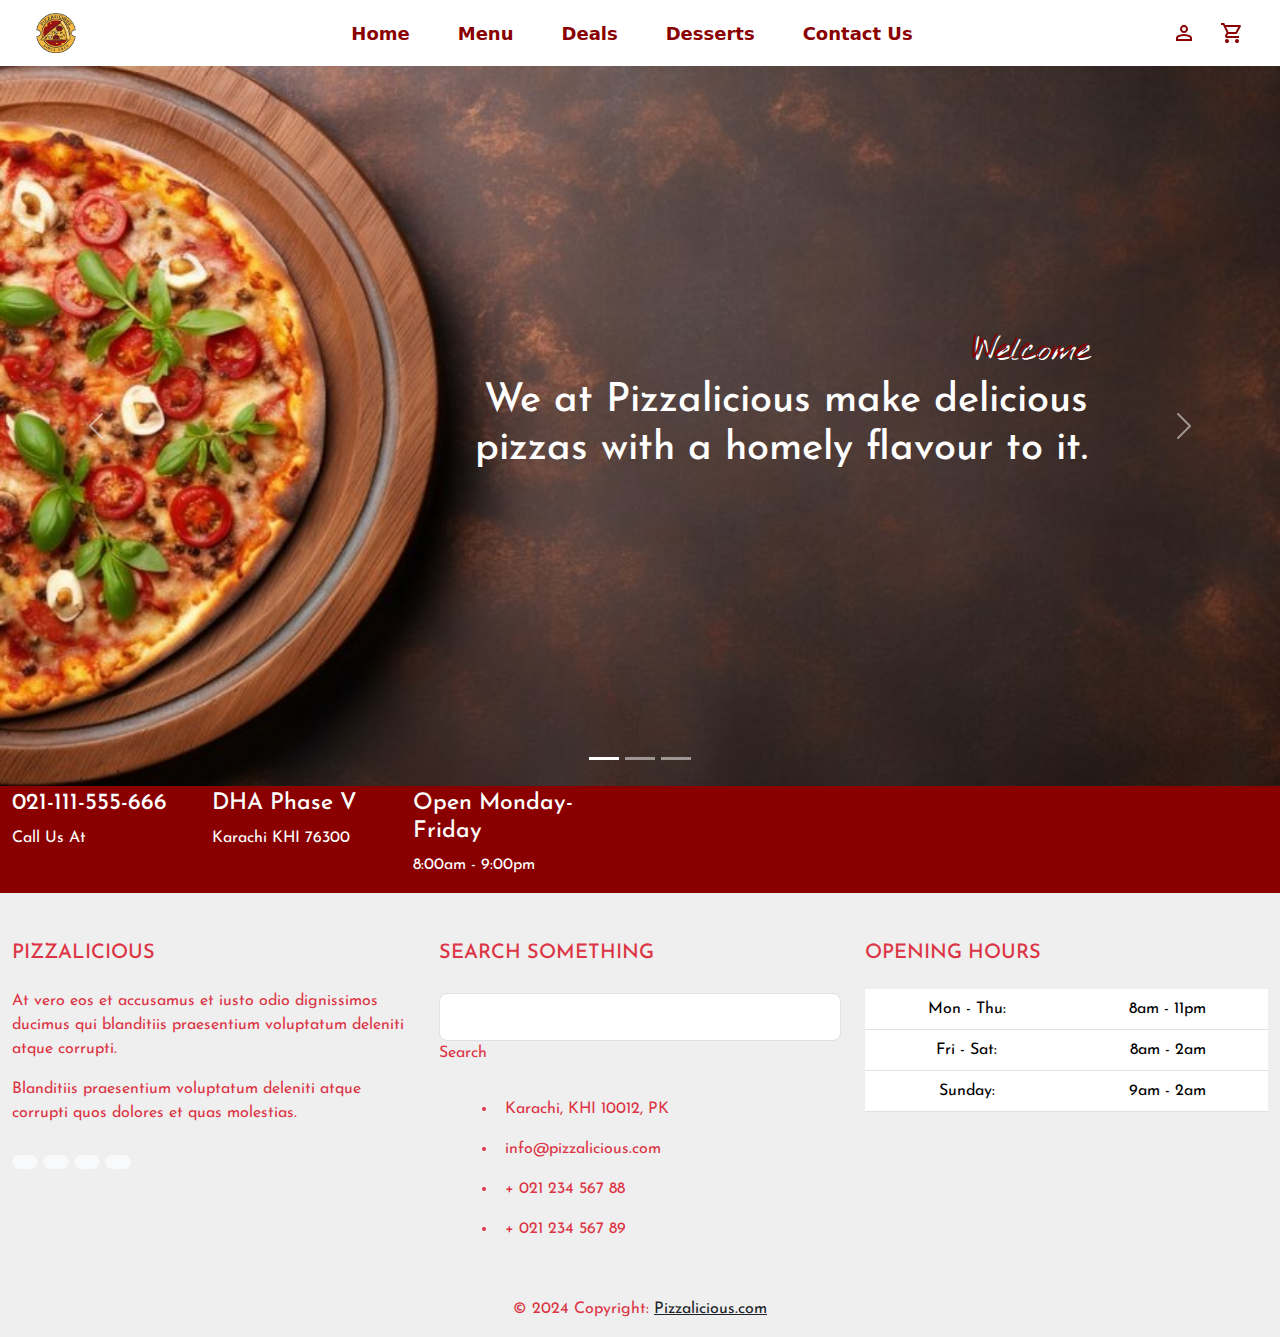
==== commit 703ba95e: "second commit" ====
--- a/index.html
+++ b/index.html
@@ -4,7 +4,7 @@
     <meta charset="UTF-8">
     <meta name="viewport" content="width=device-width, initial-scale=1.0">
     <title>Pizzalicious</title>
-    <link rel="icon" href="./assets/top-icon.png">
+    <link rel="icon" href="./assets/logo-transparent.png">
     <link rel="stylesheet" href="https://fonts.googleapis.com/css2?family=Material+Symbols+Outlined:opsz,wght,FILL,GRAD@20..48,100..700,0..1,-50..200" />
     <link rel="stylesheet" href="https://cdnjs.cloudflare.com/ajax/libs/font-awesome/6.5.2/css/all.min.css" integrity="sha512-SnH5WK+bZxgPHs44uWIX+LLJAJ9/2PkPKZ5QiAj6Ta86w+fsb2TkcmfRyVX3pBnMFcV7oQPJkl9QevSCWr3W6A==" crossorigin="anonymous" referrerpolicy="no-referrer" />
     <link rel="preconnect" href="https://fonts.googleapis.com">
@@ -19,7 +19,7 @@
   <nav class="navbar navbar-expand-lg navbar-light bg-transparent">
     <div class="container-fluid">
       <a href="./index.html" class="navbar-brand logo ms-4">
-        Pizzalicious
+        <img src="./assets/logo-transparent.png" alt="Pizzalicious" height="40px" width="40px">
       </a>
       <button class="navbar-toggler" type="button" data-bs-toggle="collapse" data-bs-target="#navbarSupportedContent" aria-controls="navbarSupportedContent" aria-expanded="false" aria-label="Toggle navigation">
         <span class="navbar-toggler-icon"></span>
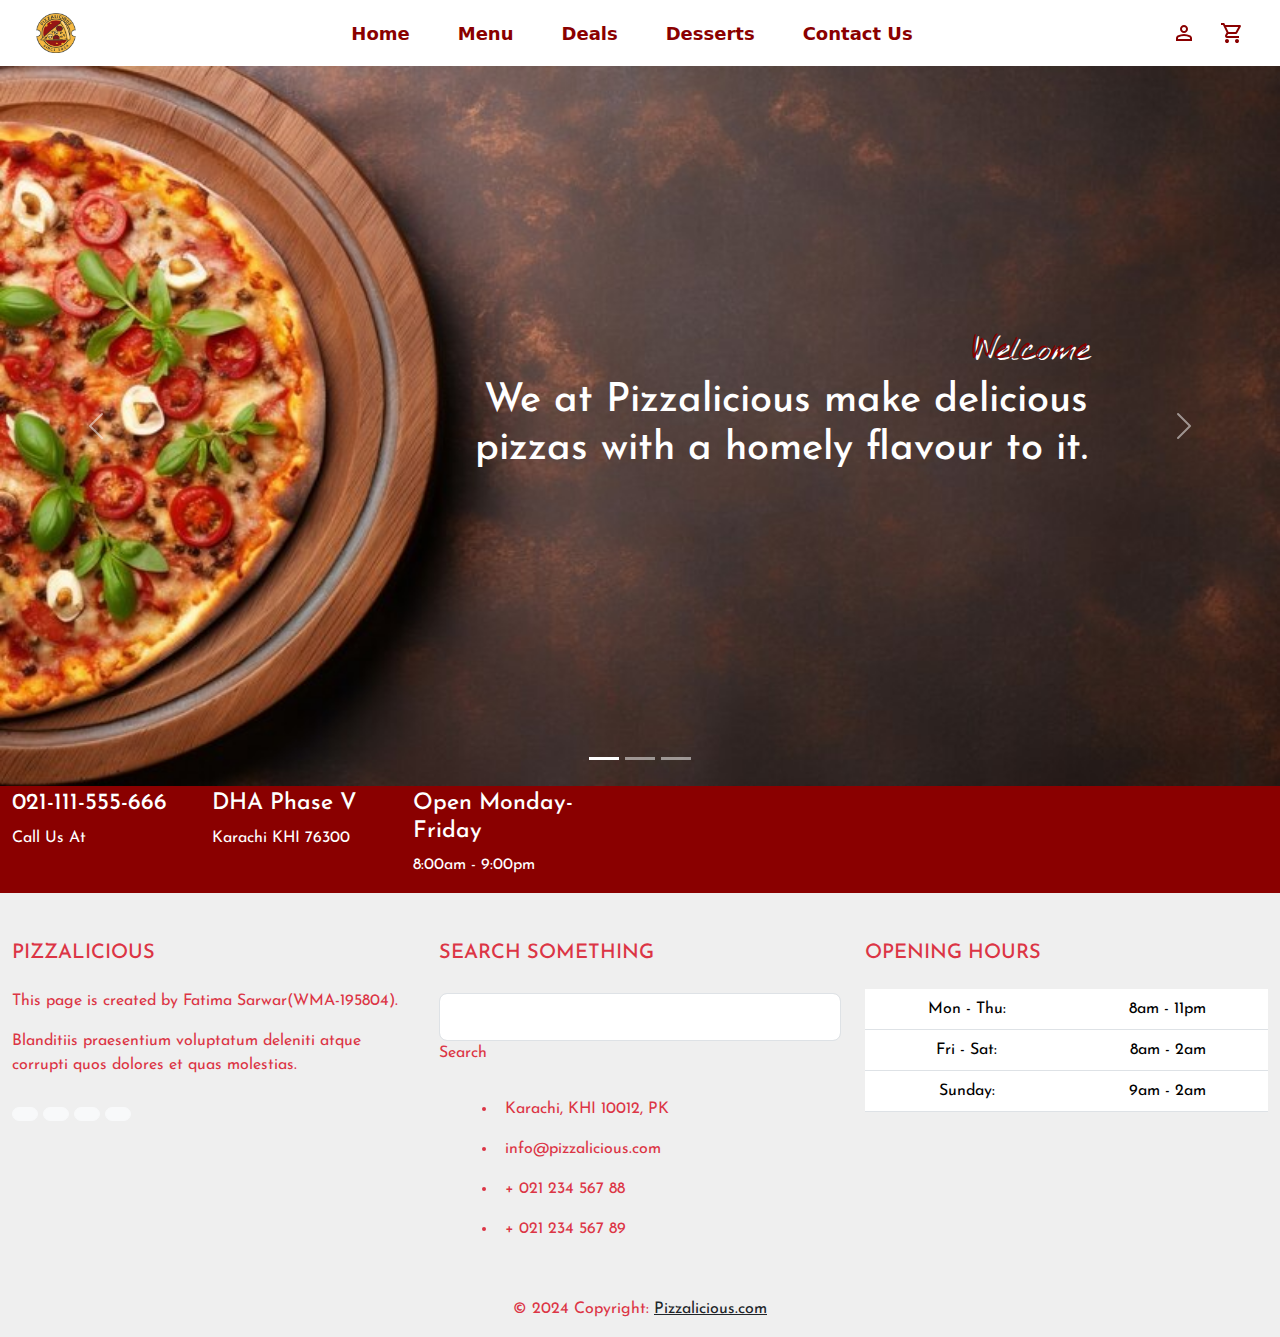
==== commit e2a0b048: "second commit" ====
--- a/index.html
+++ b/index.html
@@ -133,8 +133,7 @@
           <div class="col-lg-4 col-md-12 mb-4 mb-md-0">
             <h5 class="text-uppercase mb-4">Pizzalicious</h5>
             <p>
-              At vero eos et accusamus et iusto odio dignissimos ducimus qui blanditiis praesentium
-              voluptatum deleniti atque corrupti.
+              This page is created by Fatima Sarwar(WMA-195804).
             </p>
   
             <p>
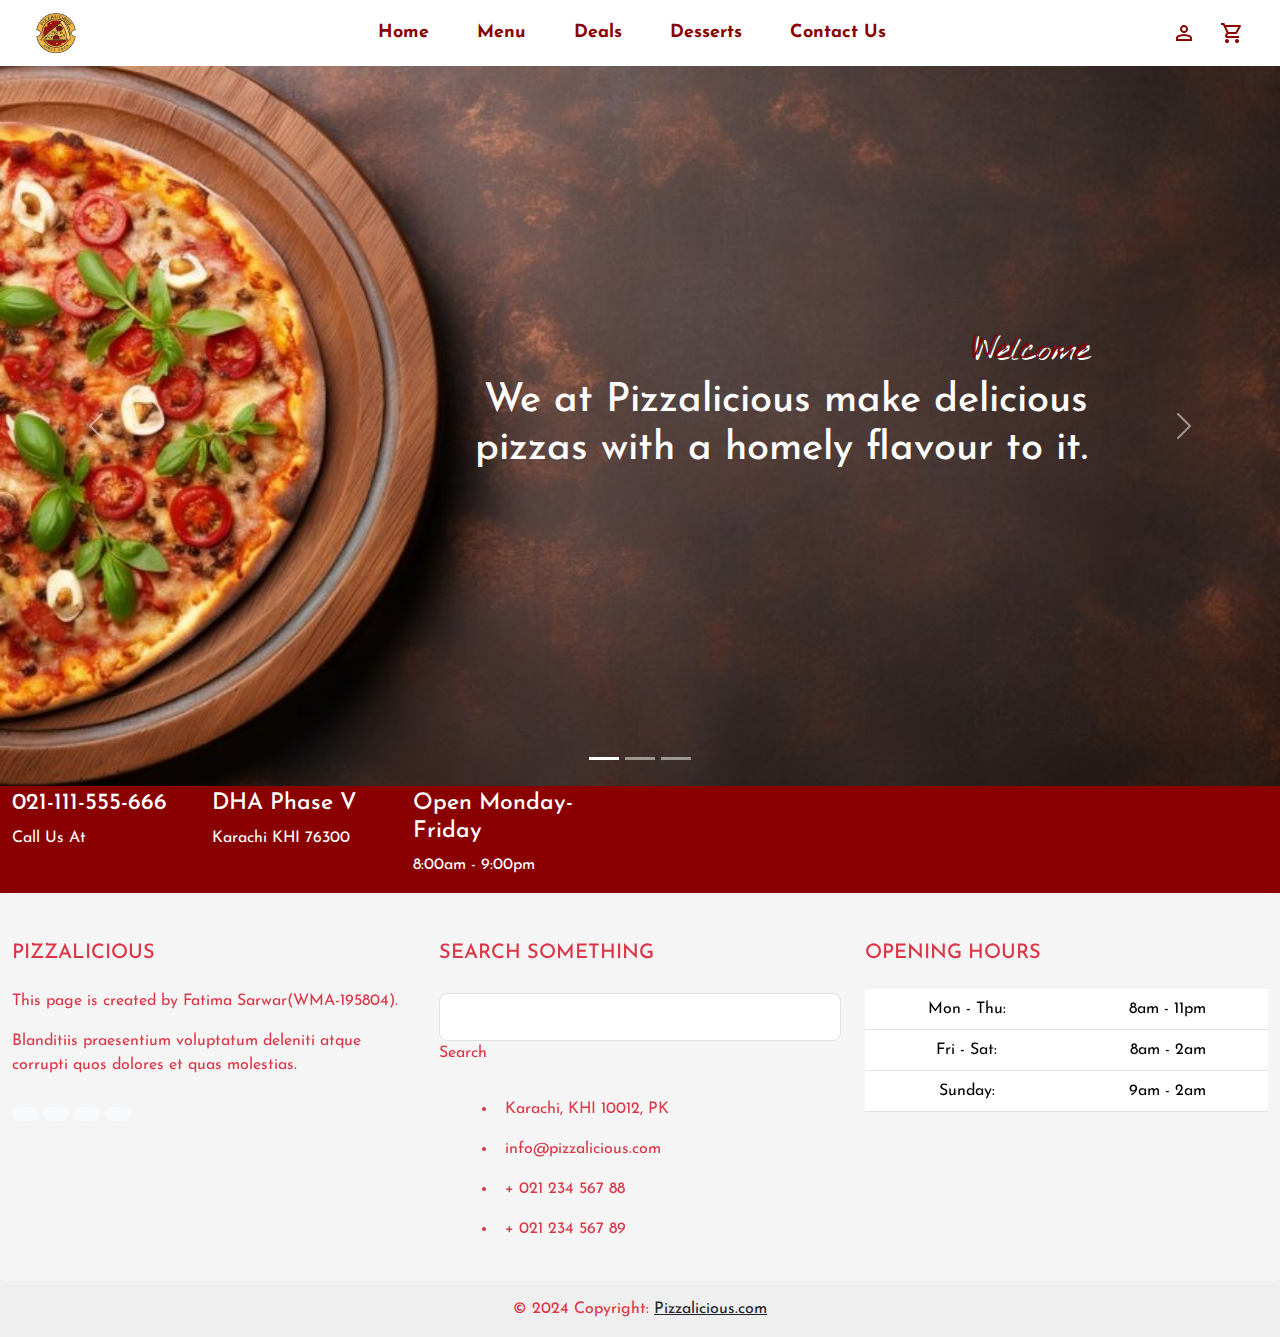
==== commit 754afe88: "deserts page added by Mahjabeen Siddiqui" ====
--- a/index.html
+++ b/index.html
@@ -33,10 +33,10 @@
             <a class="nav-link" href="./menu.html">Menu</a>
           </li>
           <li class="nav-item mx-3">
-            <a class="nav-link" href="./dessert.html">Deals</a>
-          </li>
-          <li class="nav-item mx-3">
-            <a class="nav-link" href="#">Desserts</a>
+            <a class="nav-link" href="#">Deals</a>
+          </li>
+          <li class="nav-item mx-3">
+            <a class="nav-link" href="deserts.html">Desserts</a>
           </li>
           <li class="nav-item mx-3">
             <a class="nav-link" href="./contact.html">Contact Us</a>
--- a/style.css
+++ b/style.css
@@ -75,6 +75,7 @@
 }
 
 nav {
+    font-family: "Josefin Sans", sans-serif;
     background-color: white;
 }
 
@@ -137,3 +138,36 @@
 footer {
     margin-top: 50px;
 }
+/* deserts page working starts */
+#banner{
+    height: 300px;
+    background: url(assets/banner.jpeg) center/cover no-repeat;
+}
+.ban-container{
+    padding: 6rem;
+    min-height: 250px;
+}
+#services{
+    min-height: 400px;
+}
+#client{
+    background: url(assets/bac1.avif) center/cover no-repeat;
+    min-height: 200px;
+}
+/* deserts page working end */
+
+.container{
+    background-color: rgba(255, 255, 255, 0.4);
+    -webkit-backdrop-filter: blur(5px);
+    backdrop-filter: blur(5px);
+    border-radius: 20px;
+}
+
+.contact{
+    background-image: url("./assets/contact-us-bg.jpg");
+    background-repeat: no-repeat;
+    background-attachment: fixed;
+    background-size: cover;
+    font-family: "Josefin Sans", sans-serif;
+}
+    
